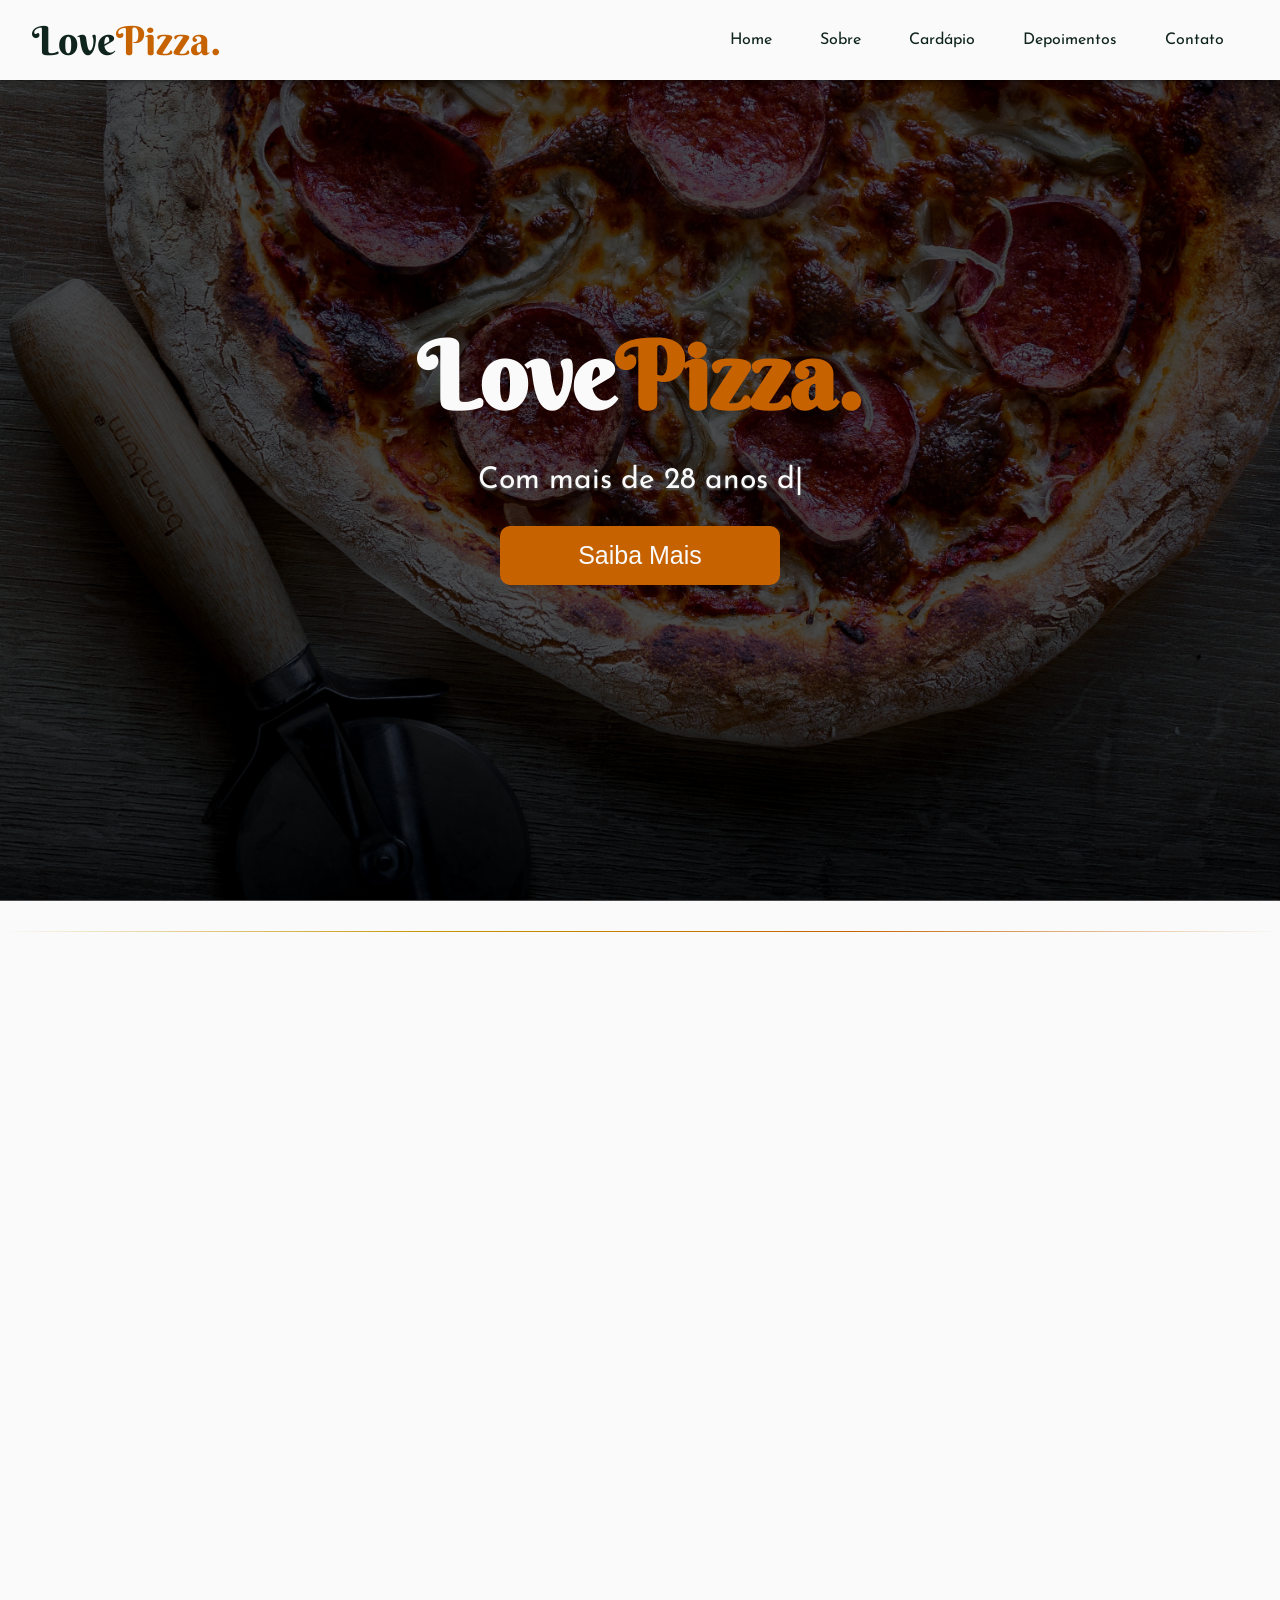
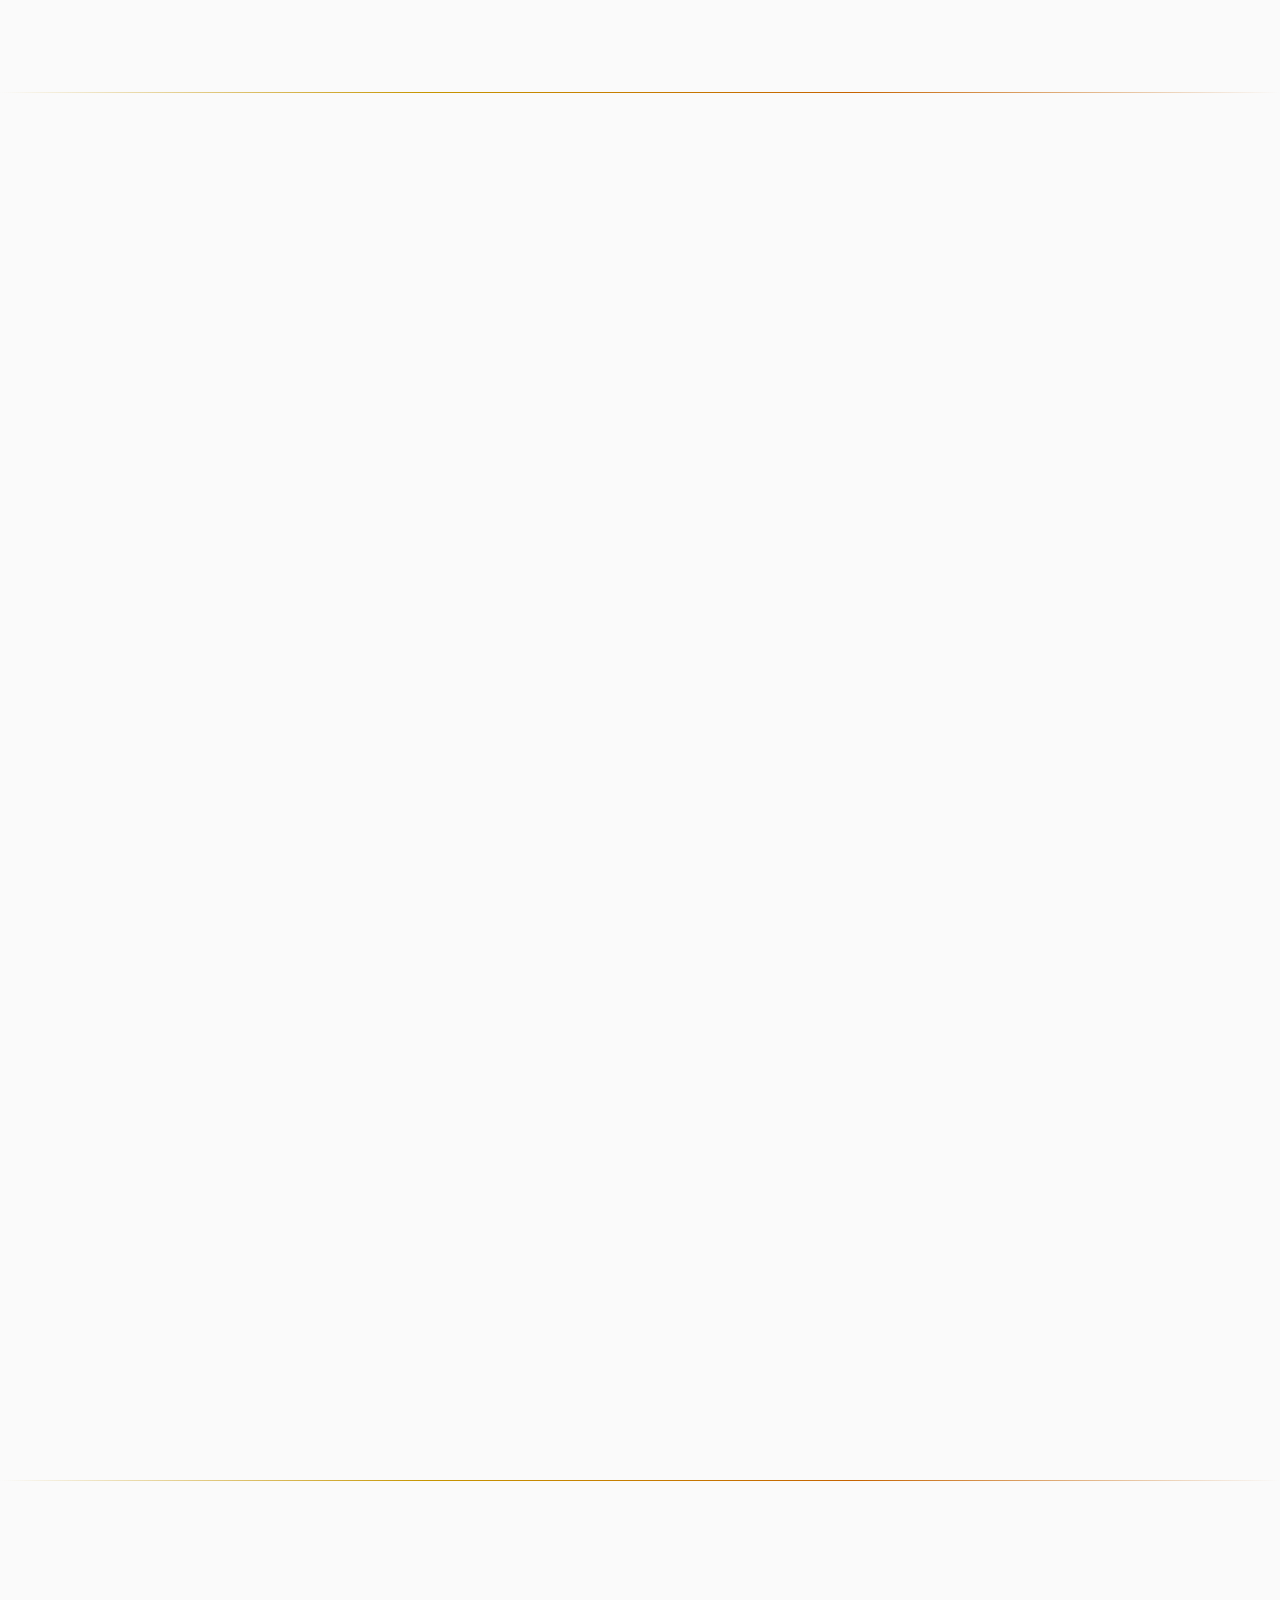
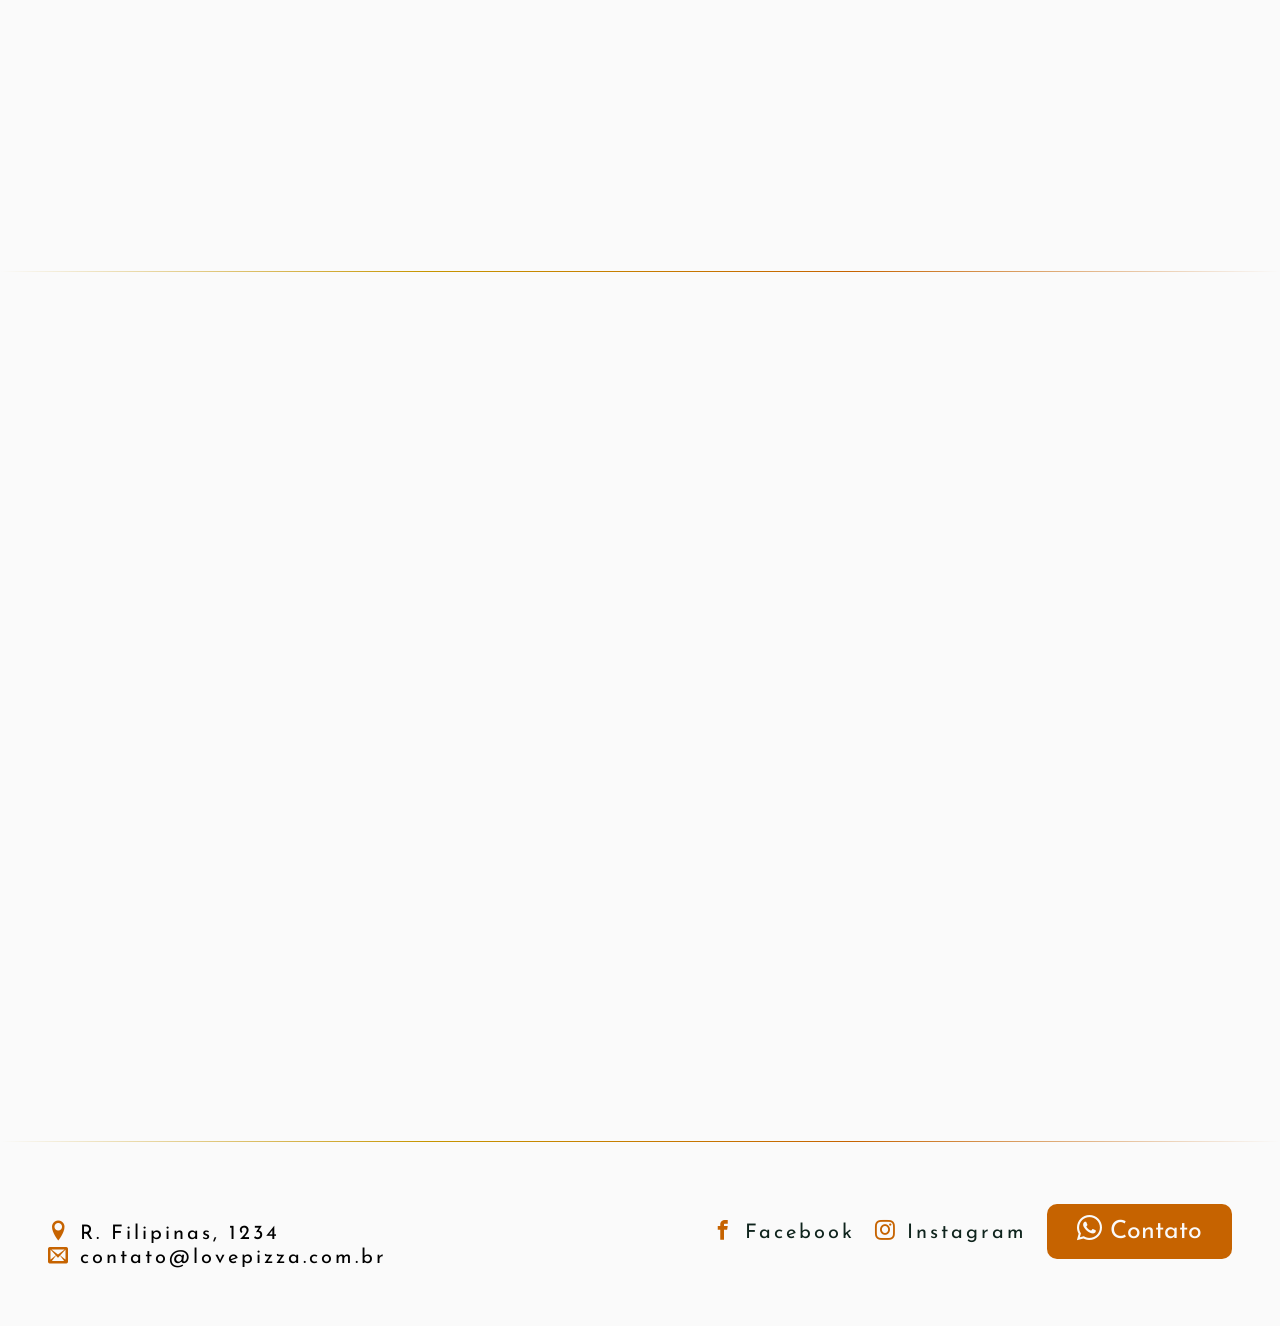
==== index.html @ 299f6b5e "Meu primeiro commit" ====
<!DOCTYPE html>
<html lang="en">
  <head>
    <meta charset="UTF-8" />
    <meta http-equiv="X-UA-Compatible" content="IE=edge" />
    <meta name="viewport" content="width=device-width, initial-scale=1" />
    <link
      href="https://fonts.googleapis.com/css2?family=Berkshire+Swash&family=Josefin+Sans:wght@100;200;300;400;500;700&family=Manrope:wght@400;700&display=swap"
      rel="stylesheet"
    />
    <link rel="stylesheet" href="assets/fonts/style.css" />
    <link rel="stylesheet" href="assets/css/style.css" />
    <title>Document</title>
  </head>
  <body>
    <header class="header" id="header">
      <div class="container navegation">
        <a href="#header" class="logo">Love<span>Pizza.</span></a>

        <nav class="menu" id="menu">
          <button id="menu-mobile">
            <span id="hamburguer"></span>
          </button>
          <ul class="menu-lista">
            <li class="menu-item"><a class="menu-link" href="#home">Home</a></li>
            <li class="menu-item">
              <a class="menu-link" href="#sobre">Sobre</a>
            </li>
            <li class="menu-item">
              <a class="menu-link" href="#cardapio">Cardápio</a>
            </li>
            <li class="menu-item"><a class="menu-link" href="#depoimentos">Depoimentos</a></li>
          
            <li class="menu-item"><a class="menu-link" href="#contato">Contato</a></li>
          </ul>          
        </nav>
      </div>
    </header>
    
    <div class="divider-1"></div>

    <main>
      <section class="banner" id="home">
        <div class="banner-image">
          <h1 class="banner-titulo">Love<span>Pizza.</span></h1>
          <p class="banner-texto">
            Com mais de 28 anos de tradição, pizzaria LovePizza tem como objetivo
            levar aos clientes um pedacinho da Itália com um tempero
            brasileiro.
          </p>
          <button class="banner-button">Saiba Mais</button>
        </div>
      </section>

      <div class="divider-1"></div>

      <section class="sobre container-left" id="sobre" data-animacao="left">
        <div class="sobre-titulo">
          <h2 class="sobre-titulo--principal">Bem-Vindo</h2>
          <h3 class="sobre-titulo--reconhecimento">
            Reconhecido pela boa Pizza Italiana e bebiba desde 1992.
          </h3>
          <p class="sobre-descricao">
            Premiada pela Institulo La boa pizza pela qualidade nas pizzas e
            oferecendo os melhores serviços.
          </p>
          <div class="sobre-button">
            <button class="sobre-button-reserva">Faça uma Reserva</button>
          </div>
        </div>
        <div class="sobre-imagem-pizza">
          <img src="assets/img/piazza.jpg" alt="Sovando a massa de pizza" />
        </div>
      </section>

      <div class="divider-1"></div>

      <section class="cardapio" id="cardapio" data-animacao="down">
        <div class="container">
        <h2 class="cardapio-titulo--principal">Nosso Cardápio</h2>
        <div class="divider-2"></div>

        <div class="cardapio-container">
          <div class="cardapio-widget">
            <div class="cardapio-image">
              <img
                class="cardapio-image--pizza"
                src="assets/img/calabresa.jpg"
                alt="Pizza Calabresa"
              />
            </div>
            <div class="cardapio-coluna">
              <h2 class="cardapio-titulo">Pizza Calabresa</h2>
              <p class="cardapio-descricao">
                Massa, Molho, Mussarela, calabresa.
              </p>
              <p class="cardapio-preco">R$45</p>
            </div>
          </div>

          <div class="cardapio-widget">
            <div class="cardapio-image">
              <img
                class="cardapio-image--pizza"
                src="assets/img/quatro-queijos.jpg"
                alt="Pizza Calabresa"
              />
            </div>
            <div class="cardapio-coluna">
              <h2 class="cardapio-titulo">Pizza Quatro Queijos</h2>
              <p class="cardapio-descricao">
                Massa, Molho, Mussarela, Catupiry, Cheddar, Gorgonzola.
              </p>
              <p class="cardapio-preco">R$55</p>
            </div>
          </div>

          <div class="cardapio-widget">
            <div class="cardapio-image">
              <img
                class="cardapio-image--pizza"
                src="assets/img/cinco-queijos.jpg"
                alt="Pizza Calabresa"
              />
            </div>
            <div class="cardapio-coluna">
              <h2 class="cardapio-titulo">Pizza Cinco Queijos</h2>
              <p class="cardapio-descricao">
                Massa, Molho, Mussarela, Catupiry, Cheddar, Gorgonzola,
                Parmesão.
              </p>
              <p class="cardapio-preco">R$75</p>
            </div>
          </div>

          <div class="cardapio-widget">
            <div class="cardapio-image">
              <img
                class="cardapio-image--pizza"
                src="assets/img/tomate.jpg"
                alt="Pizza Calabresa"
              />
            </div>
            <div class="cardapio-coluna">
              <h2 class="cardapio-titulo">Pizza Tomate</h2>
              <p class="cardapio-descricao">Massa, Molho, Mussarela, Tomate.</p>
              <p class="cardapio-preco">R$35</p>
            </div>
          </div>

          <div class="cardapio-widget">
            <div class="cardapio-image">
              <img
                class="cardapio-image--pizza"
                src="assets/img/calabresa.jpg"
                alt="Pizza Calabresa"
              />
            </div>
            <div class="cardapio-coluna">
              <h2 class="cardapio-titulo">Pizza Calabresa</h2>
              <p class="cardapio-descricao">
                Massa, Molho, Mussarela, calabresa.
              </p>
              <p class="cardapio-preco">R$45</p>
            </div>
          </div>

          <div class="cardapio-widget">
            <div class="cardapio-image">
              <img
                class="cardapio-image--pizza"
                src="assets/img/quatro-queijos.jpg"
                alt="Pizza Calabresa"
              />
            </div>
            <div class="cardapio-coluna">
              <h2 class="cardapio-titulo">Pizza Quatro Queijos</h2>
              <p class="cardapio-descricao">
                Massa, Molho, Mussarela, Catupiry, Cheddar, Gorgonzola.
              </p>
              <p class="cardapio-preco">R$55</p>
            </div>
          </div>

          <div class="cardapio-widget">
            <div class="cardapio-image">
              <img
                class="cardapio-image--pizza"
                src="assets/img/cinco-queijos.jpg"
                alt="Pizza Calabresa"
              />
            </div>
            <div class="cardapio-coluna">
              <h2 class="cardapio-titulo">Pizza Cinco Queijos</h2>
              <p class="cardapio-descricao">
                Massa, Molho, Mussarela, Catupiry, Cheddar, Gorgonzola,
                Parmesão.
              </p>
              <p class="cardapio-preco">R$75</p>
            </div>
          </div>

          <div class="cardapio-widget">
            <div class="cardapio-image">
              <img
                class="cardapio-image--pizza"
                src="assets/img/tomate.jpg"
                alt="Pizza Calabresa"
              />
            </div>
            <div class="cardapio-coluna">
              <h2 class="cardapio-titulo">Pizza Tomate</h2>
              <p class="cardapio-descricao">Massa, Molho, Mussarela, Tomate.</p>
              <p class="cardapio-preco">R$35</p>
            </div>
          </div>

          <div class="cardapio-widget">
            <div class="cardapio-image">
              <img
                class="cardapio-image--pizza"
                src="assets/img/tomate.jpg"
                alt="Pizza Calabresa"
              />
            </div>
            <div class="cardapio-coluna">
              <h2 class="cardapio-titulo">Pizza Tomate</h2>
              <p class="cardapio-descricao">Massa, Molho, Mussarela, Tomate.</p>
              <p class="cardapio-preco">R$35</p>
            </div>
          </div>
        </div>
      </div>
      </section>

      <div class="divider-1"></div>

      <section class="depoimentos container" id="depoimentos" data-animacao="left">
        <h2 class="depoimentos-titulo">Depoimentos</h2>

        <div class="depoimentos-principal" data-slide="slide">
          <div class="depoimentos-contain">
            <blockquote class="depoimentos-blockquote">
              <p class="depoimentos-descricao">
                <span>&ldquo;</span> As pizzas são muito boas e saborosas, vale
                cada centavo.
              </p>
              <cite class="depoimentos-cite">
                <img src="assets/img/marcos-jose.jpg" alt="marcos josé" />
                Marcos José
              </cite>
            </blockquote>
          </div>

          <div class="depoimentos-contain">
            <blockquote class="depoimentos-blockquote">
              <p class="depoimentos-descricao">
                <span>&ldquo;</span> Cada explosão de sabores, vou sempre
                voltar.
              </p>
              <cite class="depoimentos-cite">
                <img
                  src="assets/img/elisabete-souza.jpg"
                  alt="elisabete souza"
                />
                Elisabete Souza
              </cite>
            </blockquote>
          </div>

          <div class="depoimentos-contain">
            <blockquote class="depoimentos-blockquote">
              <p class="depoimentos-descricao">
                <span>&ldquo;</span> Parabéns! Simplesmente a mais deliciosa.
                Macia, na medida certa e o recheio de qualidade.
              </p>
              <cite class="depoimentos-cite">
                <img src="assets/img/vanessa-iberte.jpg" alt="vanessa iberte" />
                Vanessa Iberte
              </cite>
            </blockquote>
          </div>
          <div class="depoimentos-slider">
          <div class="depoimentos-esquerda"><a></a></div>
          <div class="depoimentos-direita"><a></a></div>
          
        </div>
        </div>
      </section>

      <div class="divider-1"></div>

      <section class="contato container" id="contato" data-animacao="top">
        <div class="contato-titulo">
          <h2 class="contato-titulo-principal">Entre em contato</h2>
          <p class="contato-descricao">
            Envia sua mensagem, preenchendo o formulário abaixo.
          </p>
        </div>
        <form action="" class="contato-form">
          <input type="text" placeholder="Seu nome..." />
          <input type="email" placeholder="Seu E-mail..." />
          <input type="phone" placeholder="(41) 99999-9999" />
          <textarea
            name=""
            placeholder="Preencha sua Reclamação, Sugestão, Elogio ou Informações... "
            id=""
            cols="30"
            rows="10"
          ></textarea>
          <input type="submit" value="Enviar Mensagem" />
        </form>
      </section>
    </main>

    <div class="divider-1"></div>

    <footer>
      <div class="footer-links">
        <ul class="footer-grid">
          <li class="footer-icon">
            <i class="icon-location"></i> R. Filipinas, 1234
          </li>
          <li class="footer-icon">
            <i class="icon-envelop"></i> contato@lovepizza.com.br
          </li>
        </ul>
      </div>
      <div class="footer-icons">
        <a class="footer-icon--second" href="#"
          ><i class="icon-facebook"></i> Facebook</a
        >
        <a class="footer-icon--second" href="#"
          ><i class="icon-instagram"></i> Instagram</a
        >
        <a
          class="footer-button"
          href="https://api.whatsapp.com/send?phone=5541998911450&text=Obrigado por entrar em contato"
          ><i class="icon-whatsapp"></i> Contato</a
        >
      </div>
    </footer>
    <script src="assets/js/script.js"></script>
  </body>
</html>
---- assets/fonts/style.css ----
@font-face {
  font-family: 'icomoon';
  src:  url('fonts/icomoon.eot?4ljpg7');
  src:  url('fonts/icomoon.eot?4ljpg7#iefix') format('embedded-opentype'),
    url('fonts/icomoon.ttf?4ljpg7') format('truetype'),
    url('fonts/icomoon.woff?4ljpg7') format('woff'),
    url('fonts/icomoon.svg?4ljpg7#icomoon') format('svg');
  font-weight: normal;
  font-style: normal;
  font-display: block;
}

[class^="icon-"], [class*=" icon-"] {
  /* use !important to prevent issues with browser extensions that change fonts */
  font-family: 'icomoon' !important;
  speak-as: never;
  font-style: normal;
  font-weight: normal;
  font-variant: normal;
  text-transform: none;
  line-height: 1;

  /* Better Font Rendering =========== */
  -webkit-font-smoothing: antialiased;
  -moz-osx-font-smoothing: grayscale;
}

.icon-play:before {
  content: "\e912";
}
.icon-envelop:before {
  content: "\e945";
}
.icon-location:before {
  content: "\e947";
}
.icon-menu:before {
  content: "\e9bd";
}
.icon-cross:before {
  content: "\ea0f";
}
.icon-facebook:before {
  content: "\ea90";
}
.icon-instagram:before {
  content: "\ea92";
}
.icon-whatsapp:before {
  content: "\ea93";
}
---- assets/css/style.css ----
* {
  margin: 0;
  padding: 0;
  box-sizing: border-box;
}

:root {
  --title-color: #0F241D;  
  --text-color-light: #FAFAFA;
  --body-color: #FAFAFA; 
  --gradient-color: linear-gradient(
    270deg, #FAFAFA, #c66300, #c69500, #FAFAFA
  );
  --gradient-color--second: linear-gradient(
    270deg, #c66300, #c69500, #FAFAFA
  ); 
  --base-color: #c66300;
  --font-Berkshire: "Berkshire Swash", cursive;
}

html{
  scroll-behavior:smooth;  
}


body {
  background: var(--body-color);
  font-family: "Josefin Sans", sans-serif;
}

.header {  
  width: 100%;
  background: var(--body-color);  
  position: fixed;
  top: 0;
  z-index: 100; 
  box-shadow: 0 2px 4px rgba(0, 0, 0, 0.4);

}

.container {
  margin-left: 2rem;
  margin-right: 2rem;
}

.container-left {
  margin-left: 2rem;
}

.navegation {
  display: flex;
  justify-content: space-between;
  align-items: center;
  height: 5rem;
}

.logo {
  font-family: var(--font-Berkshire);
  font-size: 2.5rem;
  text-decoration: none;
  color: var(--title-color);  
}

.logo span {
  color: var(--base-color);
}

.menu-lista {
  display: flex;  
}

.menu-item {
  list-style: none;
  padding: 1.5rem; 
   
}

.menu-link {
  text-decoration: none;
  color: var(--title-color);
  transition: color 0.2s;
  position: relative;
  
}

.menu-link:hover {
  color: var(--gradient-color--second);
}

.menu-link::after {
  content: "";
  width: 0%;
  height: 2px;
  background: var(--gradient-color--second);
  position: absolute;
  left: 0;
  bottom: -1rem;
  transition: width 0.2s;
}

.menu-link:hover::after {
  width: 100%;
}

#menu-mobile{
  display: none;
}

@media (max-width: 850px){
  #menu-mobile{
    display: block;
  }

  .menu-lista{
    display: none;
  }

  .header{
    background-color: var(--base-color);
  }

  .logo span {
    color: var(--text-color-light);
  }

  .menu-lista{
    display: block;
    position: absolute;
    width: 100%;
    top: 70px;
    right: 0px;
    background: var(--base-color);    
    z-index: 1000;
    height: 0;
    transition: 0.7s;
    visibility: hidden;
    overflow-y: hidden;
  }

  .menu.active .menu-lista{
    height: calc(100vh - 70px);
    visibility: visible;
    overflow-y: auto;
  }

  .menu-link{
    margin: 0 1rem;
    font-size: 1.5rem;
    color: var(--text-color-light);    
  }

  #menu-mobile{
    display: flex;
    padding: 0.5rem 1rem;
    font-size: 1rem;
    border: none;
    background: none;
    cursor: pointer;
    gap: 0.5rem;
  }

  #hamburguer{
    border-top: 2px solid;
    width: 20px;
    color: var(--text-color-light);
  }

  #hamburguer::after, #hamburguer::before{
    content: '';
    display: block;
    width: 20px;
    height: 2px;
    background: currentColor;
    margin-top: 5px;
    transition: 0.4s;
    position: relative;
  }

  .menu.active #hamburguer{
    border-top-color: transparent ;
  }

  .menu.active #hamburguer::before{
    transform: rotate(135deg);
  }

  .menu.active #hamburguer::after{
    transform: rotate(-135deg);
    top: -7px;
  }



  
}

.divider-1 {
  height: 1px;
  background: var(--gradient-color);
}

.banner {
  display: flex;
  justify-content: center;
  flex-direction: column;
  background-image: url("/assets/img/banner.jpg");
  background-size: cover;
  background-repeat: no-repeat;
  background-attachment: fixed;
  height: 900px;
  margin-bottom: 30px;
}

.banner-image {
  flex: 1;
  display: flex;
  flex-direction: column;
  align-items: center;
  justify-content: center;
  height: 100px;
  background-color: rgba(0, 0, 0, 0.7);
}

.banner-titulo {
  font-family: var(--font-Berkshire);
  font-size: 5.875rem;
  color: var(--text-color-light);
}

.banner-titulo span {
  color: var(--base-color);
}

.banner-texto {
  font-size: 1.875rem;
  color: var(--text-color-light);
  max-width: 750px;
  margin-top: 30px;
  text-shadow: 0px 2px 2px #555555;
}

.banner-texto::after{
  content: "|";
  opacity: 1;
  animation: barra 0.7s infinite;
}

@keyframes barra{
  0%, 100%{
    opacity: 1;
  }
  50%{
    opacity: 0;
  }
}

.banner-button,
.sobre-button-reserva,
.contato-form input[type="submit"],
.footer-button {
  background-color: var(--base-color);
  border: none;
  color: var(--text-color-light);
  padding: 15px 30px;
  text-align: center;
  text-decoration: none;
  font-size: 25px;
  border-radius: 10px;
  cursor: pointer;
  margin-top: 30px;
  width: 17.5rem;
}

.banner-button:hover,
.sobre-button-reserva:hover,
.contato-form input[type="submit"]:hover,
.footer-button:hover {
  background-color: #c69500;
  transition: 0.8s;
}

.cardapio {
  margin-top: 30px;
  margin-bottom: 30px;  
}

.cardapio-titulo--principal {
  color: var(--base-color);
  font-family: var(--font-Berkshire);
  font-size: 70px;
  text-align: center;
  margin-bottom: 30px;
}

.cardapio-container {
  display: flex;
  flex-wrap: wrap;
  gap: 4rem;
  justify-content: space-between;
  margin-top: 60px;
}

.cardapio-widget {
  display: flex;
  margin-top: 30px;
  margin: auto 0;
}

.cardapio-image--pizza {
  width: 200px;
  height: 200px;
  max-width: 200px;
  border-radius: 5px;
}

.cardapio-coluna {
  display: flex;
  flex-direction: column;
  margin-left: 1rem;
}

.cardapio-titulo {
  font-size: 1.4rem;
  font-family: var(--font-Berkshire);
}

.cardapio-descricao {
  font-style: italic;
  margin-top: 1rem;
  max-width: 200px;
}

.cardapio-preco {
  font-size: 2rem;
  color: var(--base-color);
  margin-top: 2rem;
}

.sobre {
  display: flex;
  margin-top: 30px;
  margin-bottom: 30px;
}

.sobre-titulo {
  display: flex;
  flex-direction: column;
}

.sobre-titulo--principal {
  font-size: 80px;
  color: var(--base-color);
  font-family: var(--font-Berkshire);
  margin-bottom: 60px;
}

.sobre-titulo--reconhecimento {
  font-size: 40px;
  margin-bottom: 30px;
  max-width: 700px;
  letter-spacing: 4px;
}

.sobre-descricao {
  font-size: 1.5rem;
  max-width: 700px;
  letter-spacing: 4px;
  margin-bottom: 40px;
}

.sobre-imagem-pizza {
  display: flex;
  justify-content: flex-end;
  flex: 1;
}

.sobre-imagem-pizza img {
  display: flex;
  max-width: 90%;
  height: 700px;
}

.depoimentos {
  margin-top: 30px;
}

.depoimentos-principal{
  display: flex;
  align-items: center;
  flex-direction: column;
}

.depoimentos-contain{
  position: relative;
}

.depoimentos-contain > *{
  position: absolute;
  opacity: 0;
  pointer-events: none;
}

.depoimentos-contain > .active{
  position: relative;
  opacity: 1;
  pointer-events: initial;
}

.depoimentos-titulo {
  font-size: 4.3125rem;
  text-align: center;
  color: var(--base-color);
  font-family: var(--font-Berkshire);
  margin-bottom: 60px;
}

.depoimentos-blockquote {
  padding: 2rem;
  border-radius: 0.25rem;
  box-shadow: 0px 0px 12px rgba(0, 0, 0, 0.07);
}

.depoimentos-descricao {
  position: relative;
  text-indent: 1.875rem;
  margin-bottom: 1.5rem;
  color: var(--title-color);
}

.depoimentos-descricao span {
  font: 700 3rem serif;
  position: absolute;
  top: -0.8rem;
  left: -1.875rem;
  color: var(--base-color);
}

.depoimentos-cite {
  display: flex;
  align-items: center;
}

.depoimentos-cite img {
  width: 3rem;
  height: 3rem;
  object-fit: cover;
  clip-path: circle();
  margin-right: 0.5rem;
}

.depoimentos-slider{
  display: flex;
  justify-content: center;
  margin-bottom: 30px;
}

.depoimentos-esquerda a::before{
  content: '<';
  font-size: 2rem;
  padding: 20px;
  cursor: pointer;
  color: var(--base-color);
}

.depoimentos-direita a::before{
  content: '>';
  font-size: 2rem;
  padding: 20px;
  cursor: pointer;
  color: var(--base-color);
}

.contato {
  margin-top: 30px;
  margin-bottom: 30px;
}

.contato-titulo {
  text-align: center;
}

.contato-titulo-principal {
  font-size: 4.3125rem;
  text-align: center;
  color: var(--base-color);
  font-family: var(--font-Berkshire);
  margin-bottom: 30px;
}

.contato-descricao {
  font-size: 20px;
  margin-bottom: 40px;
  letter-spacing: 4px;
}

.contato-form {
  display: flex;
  flex-direction: column;
  justify-content: center;
  align-items: center;
}

.contato-form input,
.contato-form textarea {
  width: 700px;
  padding: 20px;
  border-radius: 5px;
  border: 1px solid var(--base-color);
  margin: 10px 0;
  font-size: 1.2rem;
  outline: none;
}

.contato-form textarea {
  resize: none;
}

footer {
  display: flex;
  justify-content: space-between;
  padding: 3rem;
  align-items: center;
}

.footer-grid {
  list-style: none;
  margin-top: 30px;
}

.footer-icon {
  font-size: 20px;
  letter-spacing: 3px;
}

.footer-icon i,
.icon-facebook,
.icon-instagram {
  color: var(--base-color);
}

.footer-icon--second {
  font-size: 20px;
  letter-spacing: 3px;
  text-decoration: none;
  color: var(--title-color);
  margin-right: 15px;
}

[data-animacao]{
  opacity: 0;
  transition: 0.4s;
}

[data-animacao="left"]{
  transform: translate3d(-50px, 0, 0);
}

[data-animacao="right"]{
  transform: translate3d(50px, 0, 0);
}

[data-animacao="top"]{
  transform: translate3d(0, -50px, 0);
}

[data-animacao="down"]{
  transform: translate3d(0, 50px, 0);
}

[data-animacao].anime{
  opacity: 1;
  transform: translate3d(0px, 0px, 0px);
}

@media (max-width: 785px) {
  .banner-texto {
    font-size: 1.7rem;
    margin-left: 2rem;
  }

  .contato-form input,
  .contato-form textarea {
    width: 100%;
  }

  footer {
    display: flex;
    flex-direction: column;
    justify-content: center;
    align-items: center;
  }

  .footer-icon--second {
    margin-right: 5%;
    margin-top: 5px;
  }

  .footer-icons {
    display: flex;
    flex-wrap: wrap;
    justify-content: center;
  }
}
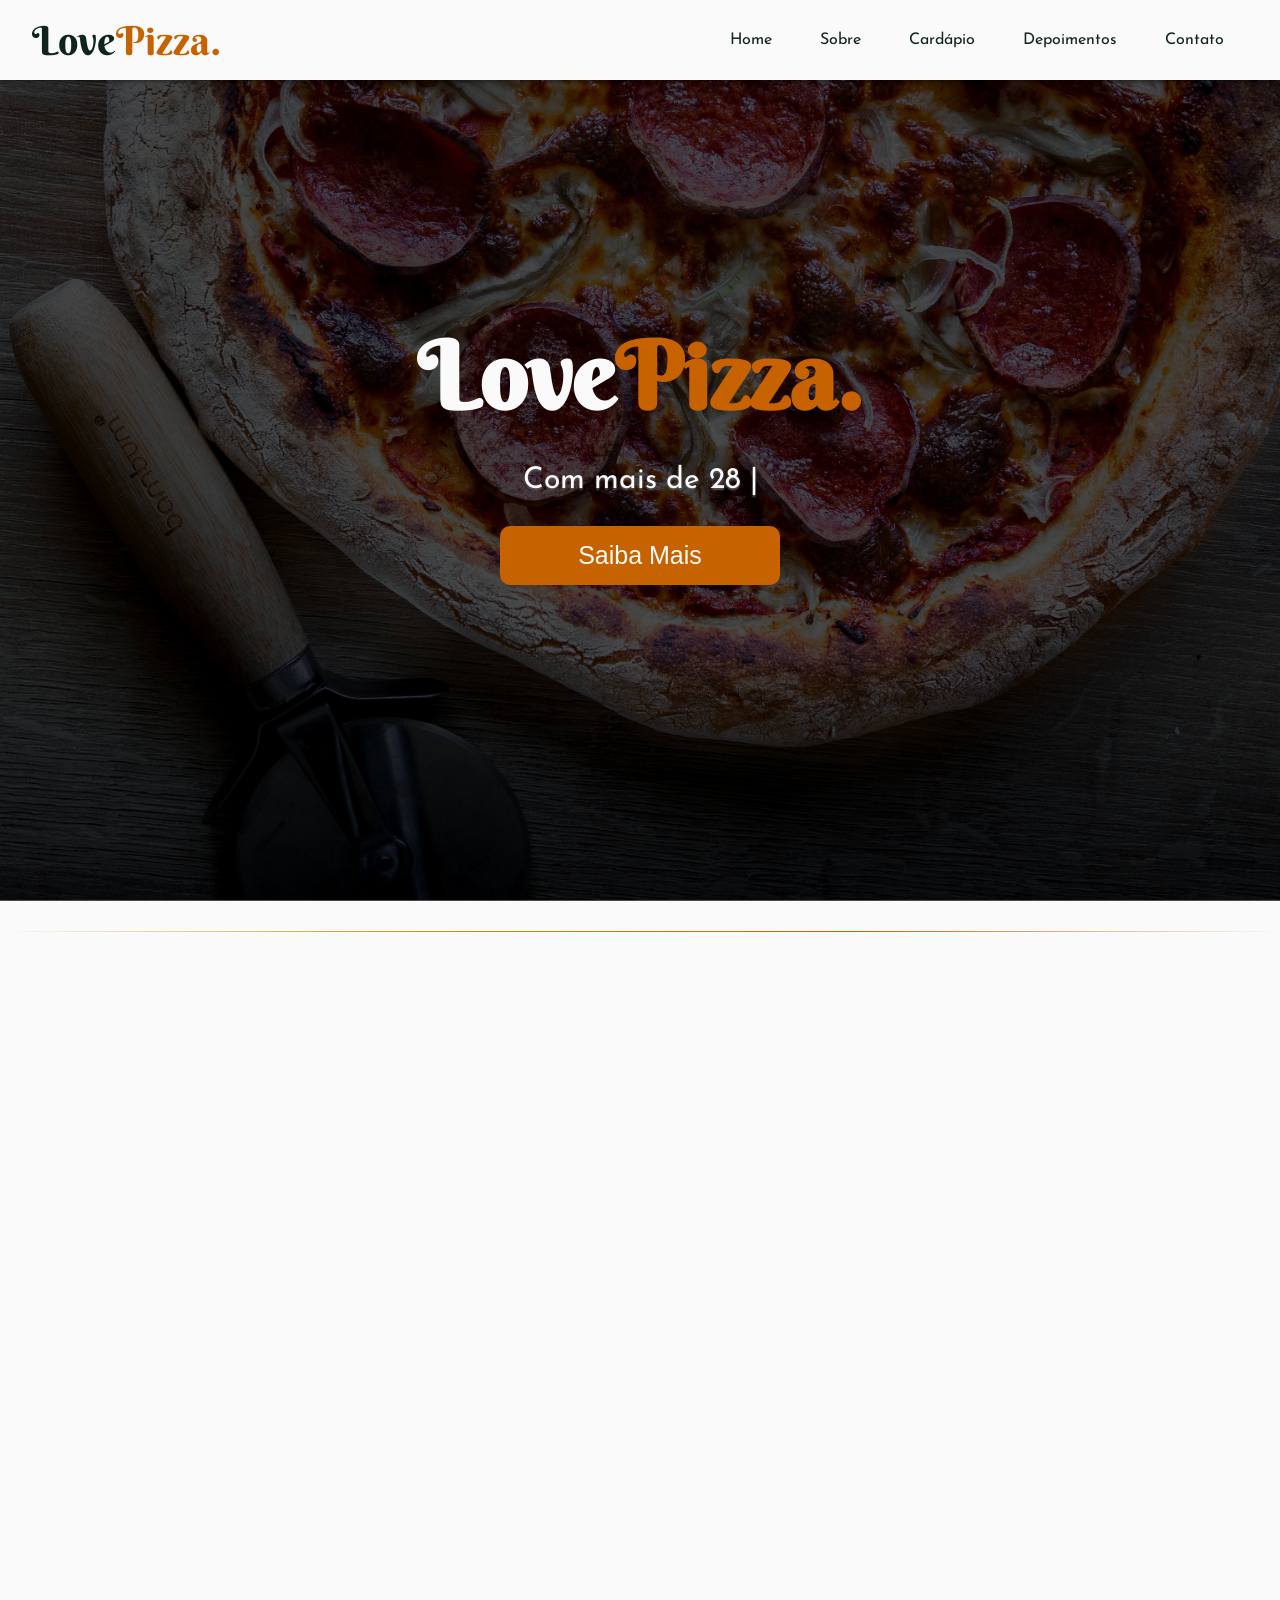
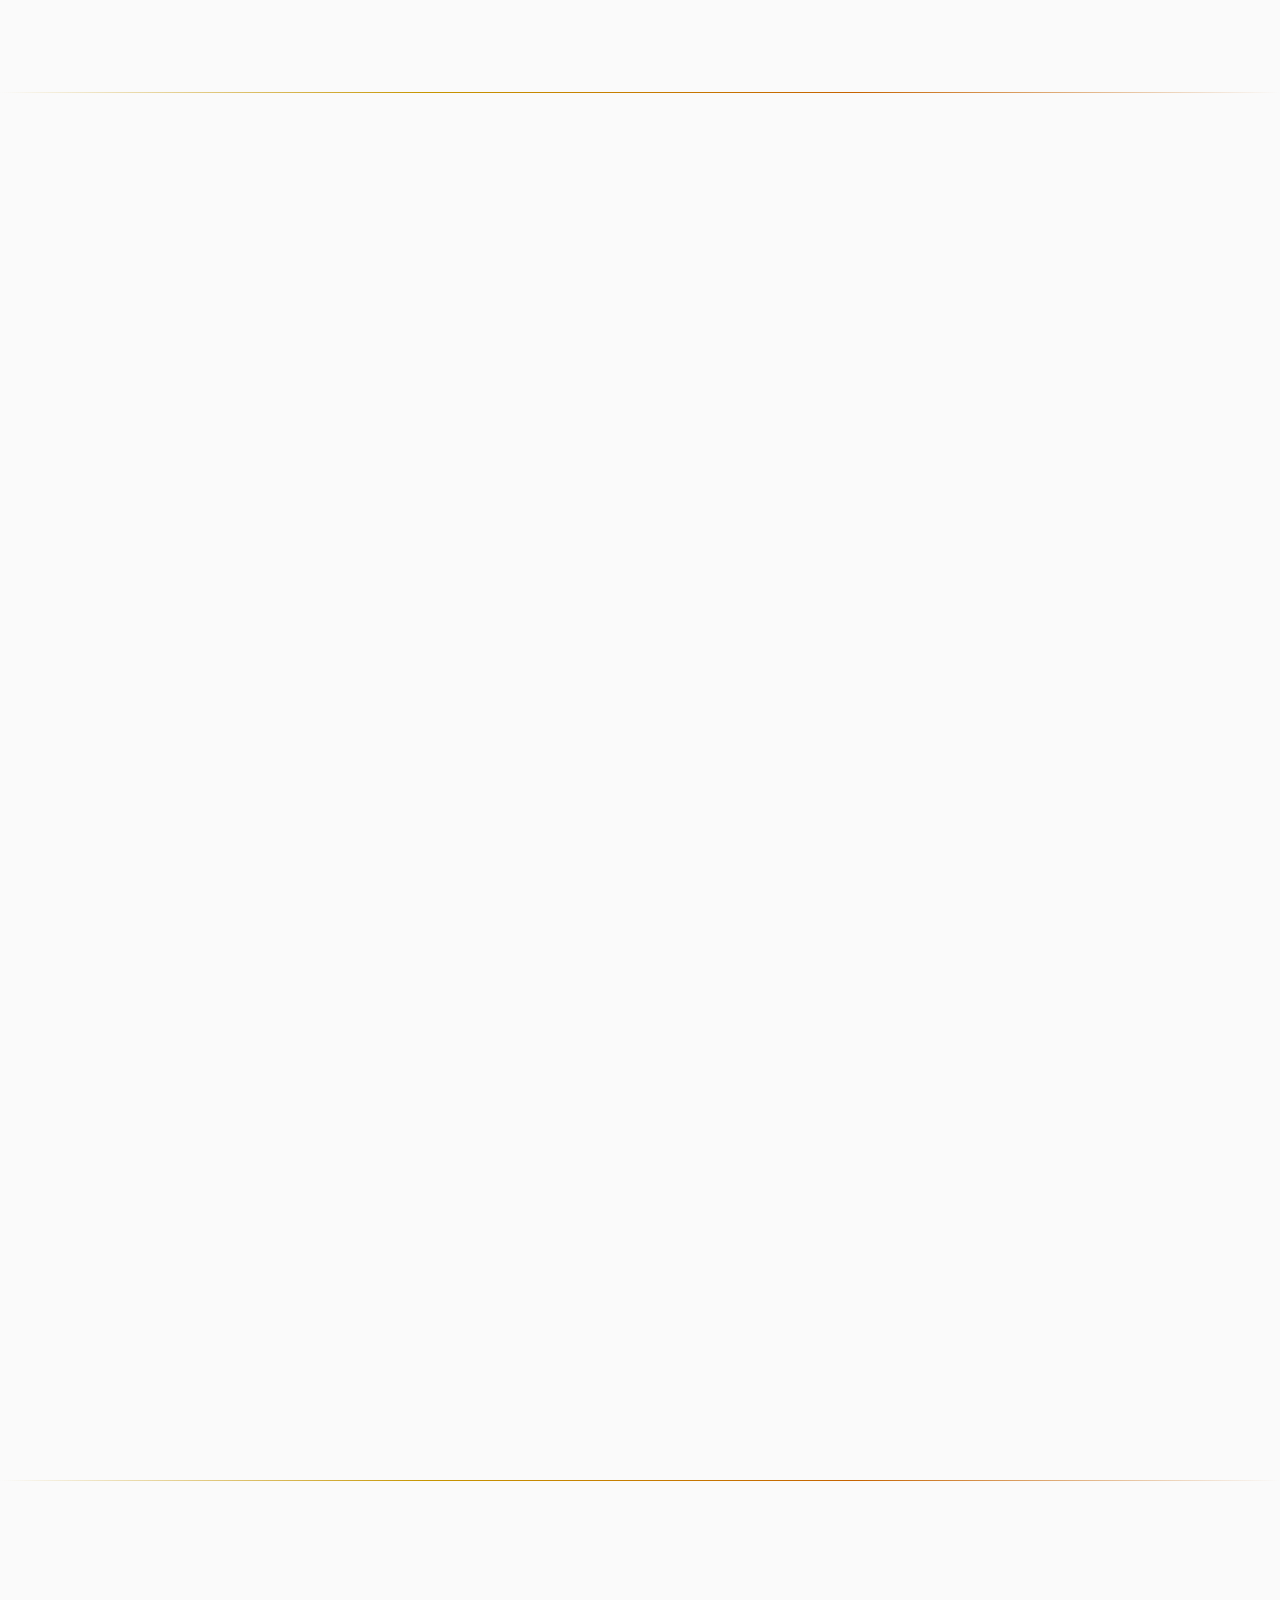
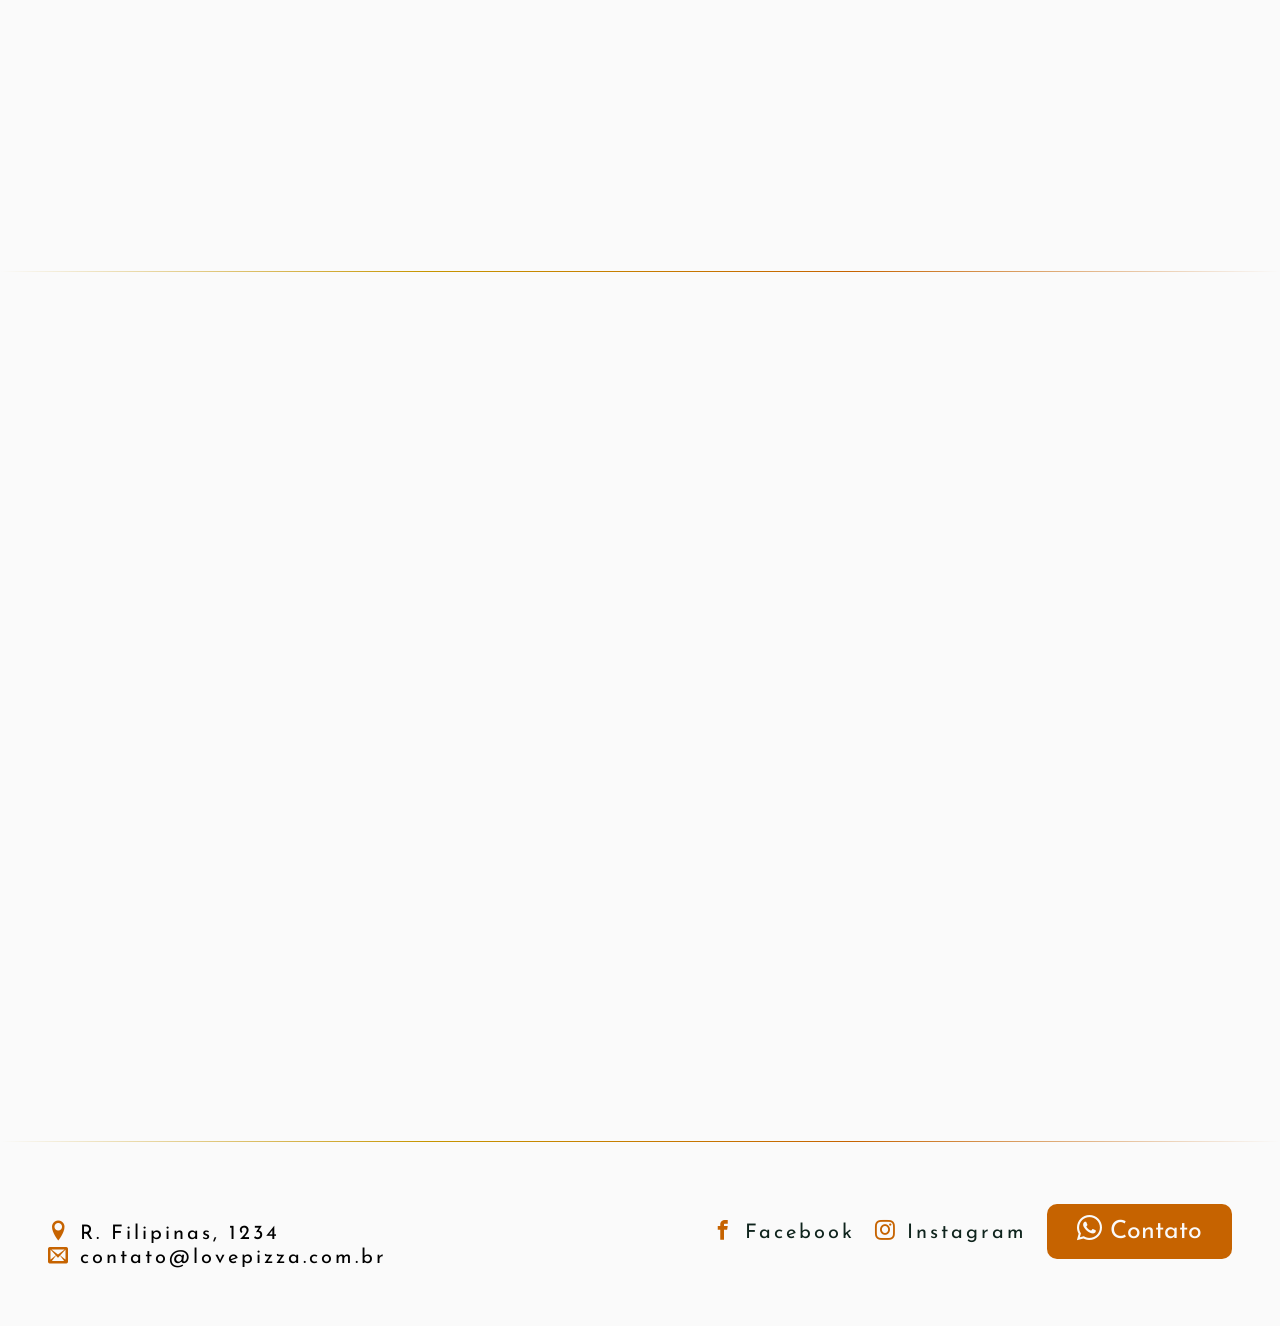
==== commit ff1d5aff: "Adicionando favicon" ====
--- a/index.html
+++ b/index.html
@@ -10,7 +10,8 @@
     />
     <link rel="stylesheet" href="assets/fonts/style.css" />
     <link rel="stylesheet" href="assets/css/style.css" />
-    <title>Document</title>
+    <link rel="shortcut icon" href="pizza.ico" type="image/x-icon" />
+    <title>LovePizza</title>
   </head>
   <body>
     <header class="header" id="header">
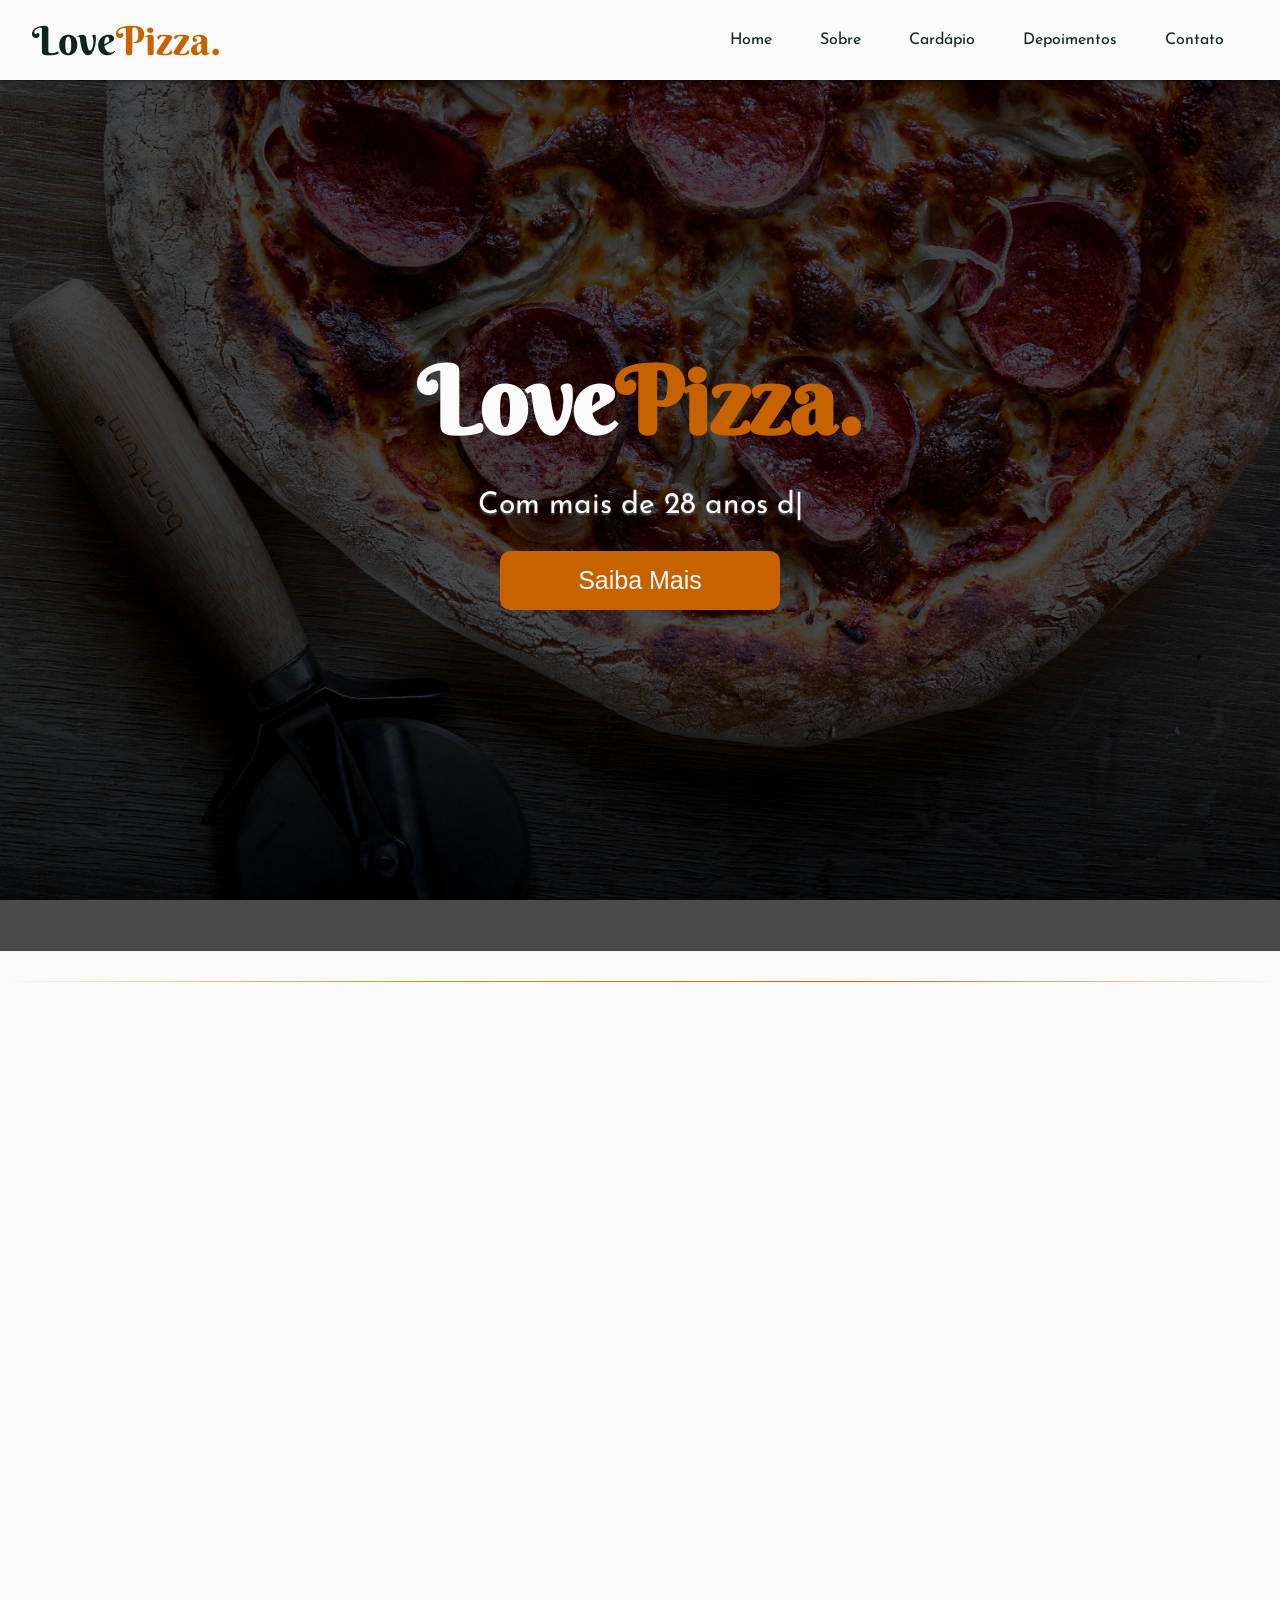
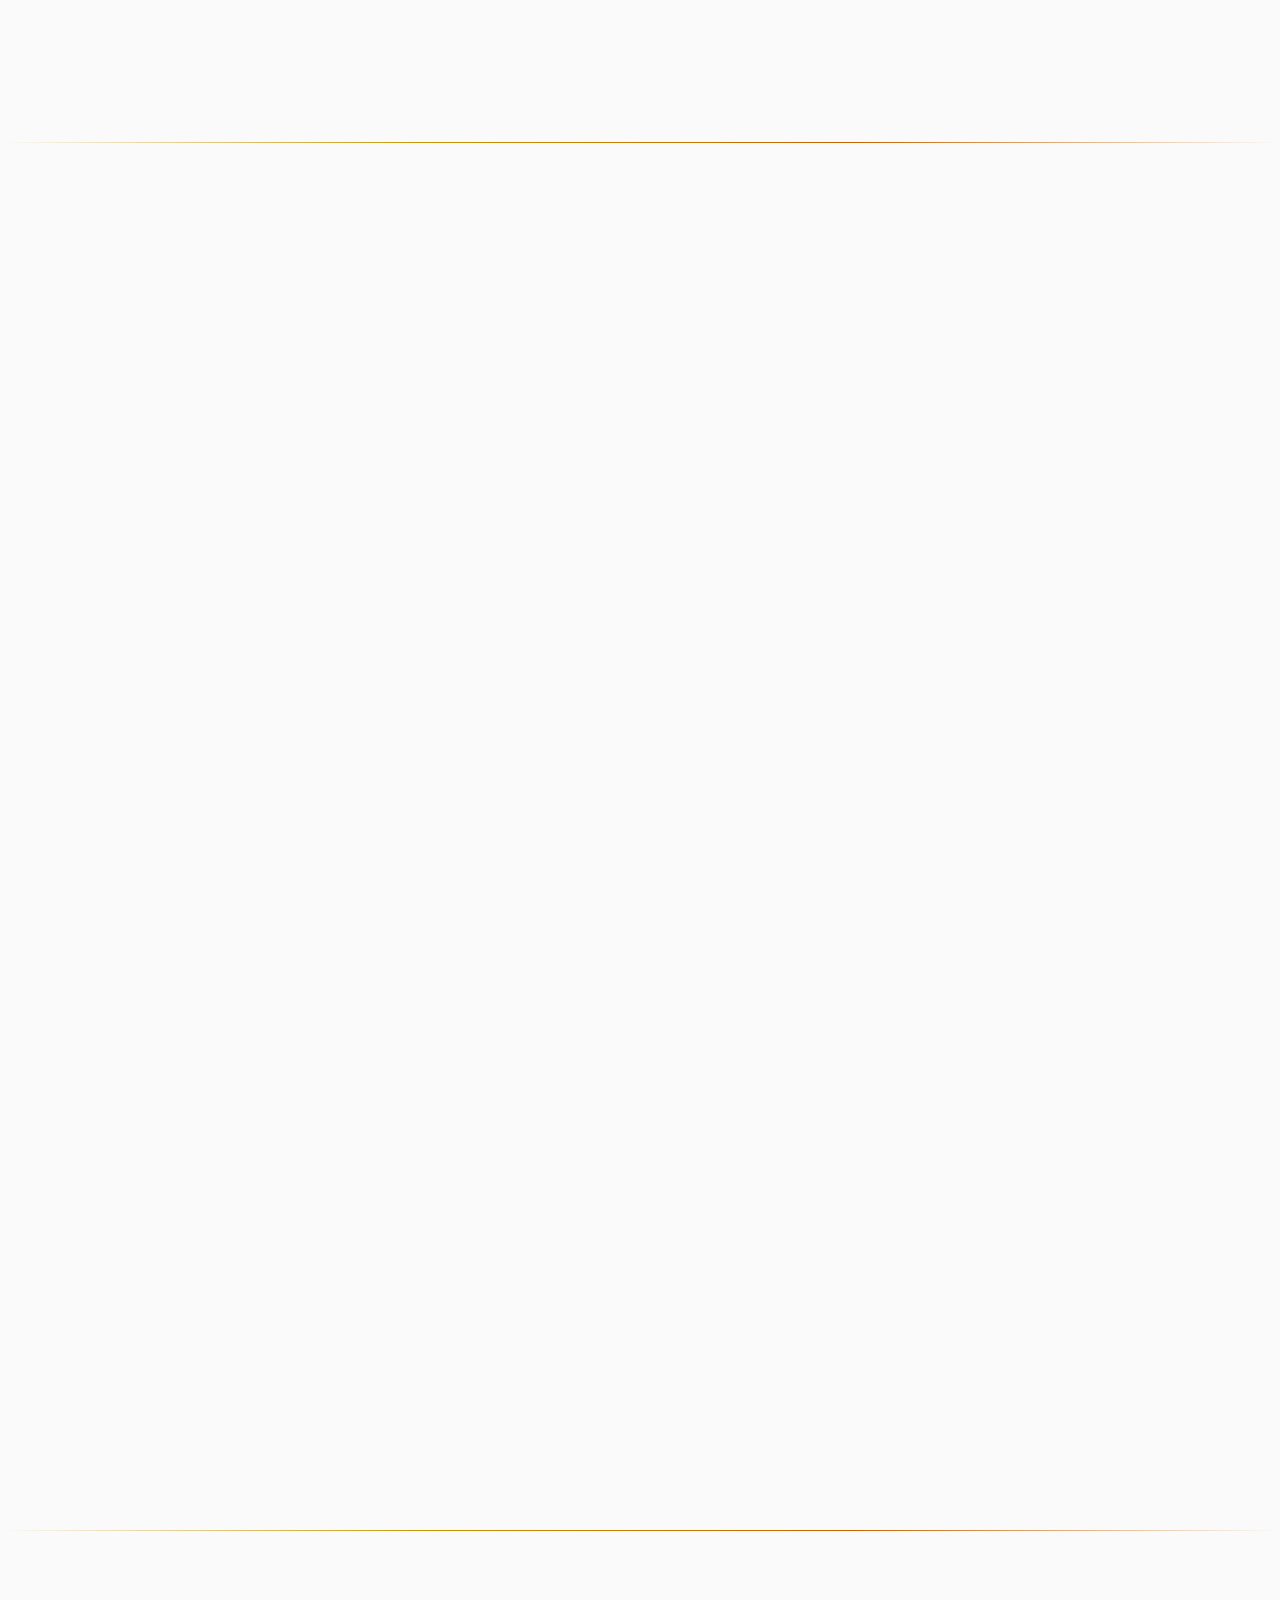
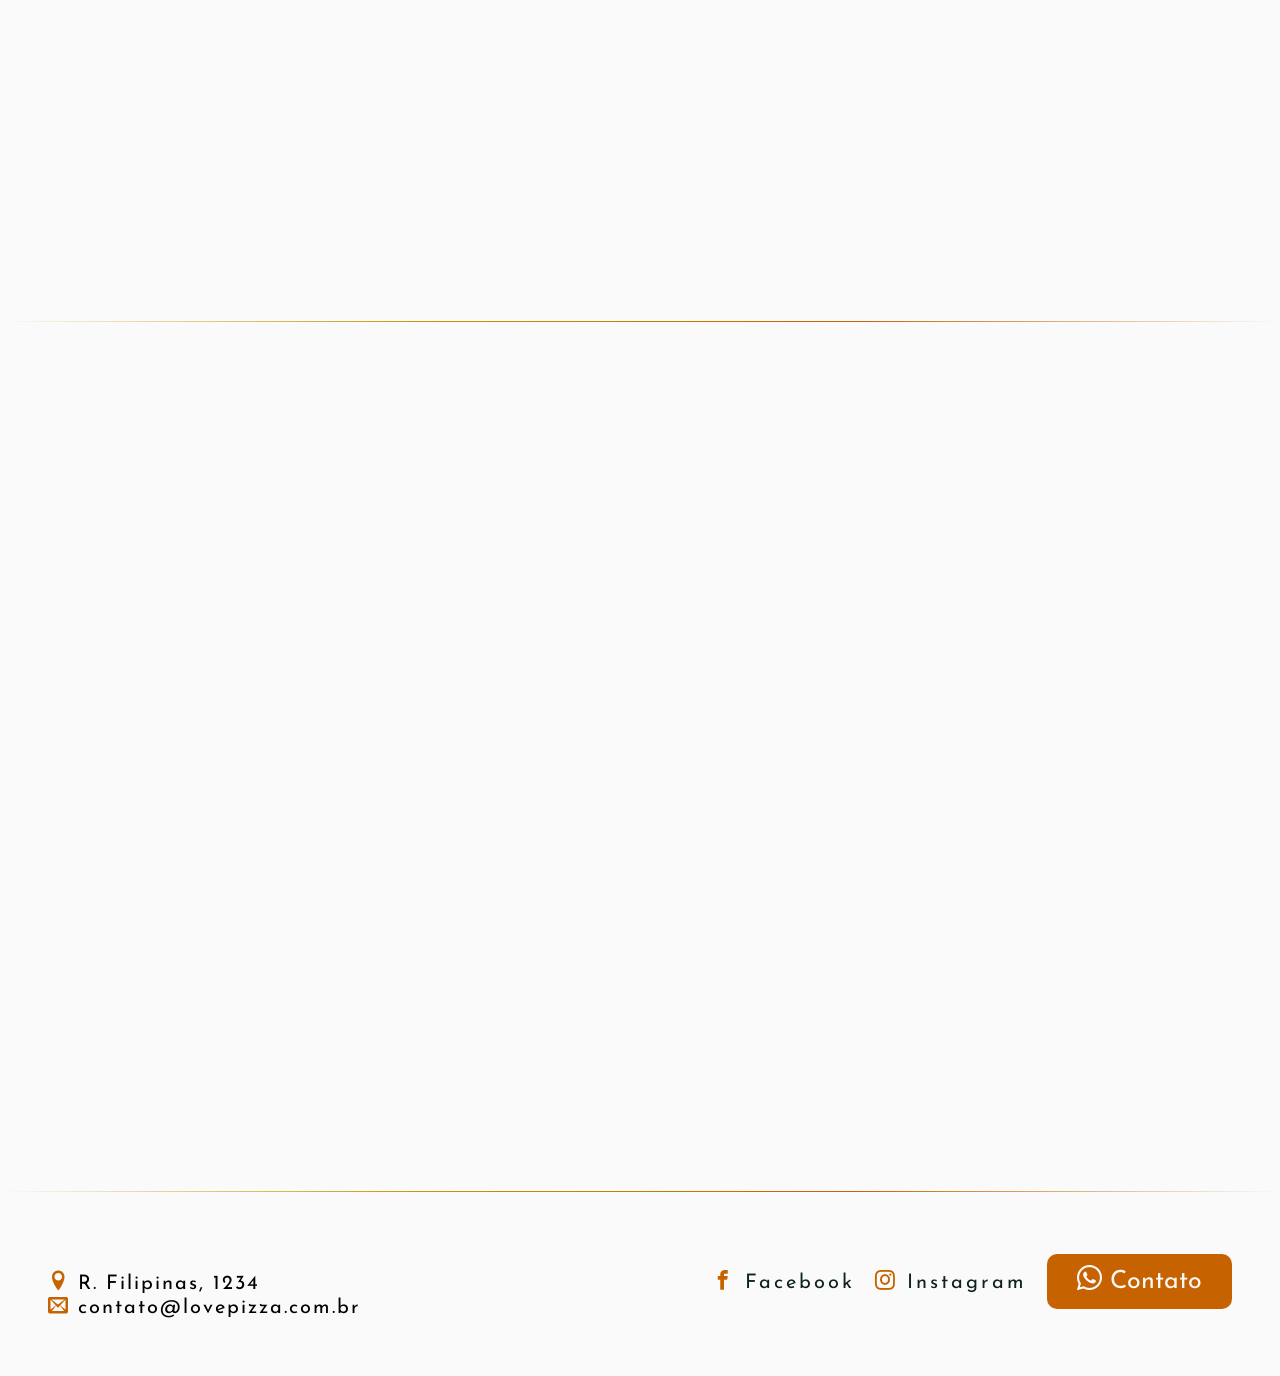
==== commit 87bb1854: "Arrumando o responsivo para smartphone" ====
--- a/index.html
+++ b/index.html
@@ -23,21 +23,27 @@
             <span id="hamburguer"></span>
           </button>
           <ul class="menu-lista">
-            <li class="menu-item"><a class="menu-link" href="#home">Home</a></li>
+            <li class="menu-item">
+              <a class="menu-link" href="#home">Home</a>
+            </li>
             <li class="menu-item">
               <a class="menu-link" href="#sobre">Sobre</a>
             </li>
             <li class="menu-item">
               <a class="menu-link" href="#cardapio">Cardápio</a>
             </li>
-            <li class="menu-item"><a class="menu-link" href="#depoimentos">Depoimentos</a></li>
-          
-            <li class="menu-item"><a class="menu-link" href="#contato">Contato</a></li>
-          </ul>          
+            <li class="menu-item">
+              <a class="menu-link" href="#depoimentos">Depoimentos</a>
+            </li>
+
+            <li class="menu-item">
+              <a class="menu-link" href="#contato">Contato</a>
+            </li>
+          </ul>
         </nav>
       </div>
     </header>
-    
+
     <div class="divider-1"></div>
 
     <main>
@@ -45,8 +51,8 @@
         <div class="banner-image">
           <h1 class="banner-titulo">Love<span>Pizza.</span></h1>
           <p class="banner-texto">
-            Com mais de 28 anos de tradição, pizzaria LovePizza tem como objetivo
-            levar aos clientes um pedacinho da Itália com um tempero
+            Com mais de 28 anos de tradição, pizzaria LovePizza tem como
+            objetivo levar aos clientes um pedacinho da Itália com um tempero
             brasileiro.
           </p>
           <button class="banner-button">Saiba Mais</button>
@@ -78,165 +84,175 @@
 
       <section class="cardapio" id="cardapio" data-animacao="down">
         <div class="container">
-        <h2 class="cardapio-titulo--principal">Nosso Cardápio</h2>
-        <div class="divider-2"></div>
-
-        <div class="cardapio-container">
-          <div class="cardapio-widget">
-            <div class="cardapio-image">
-              <img
-                class="cardapio-image--pizza"
-                src="assets/img/calabresa.jpg"
-                alt="Pizza Calabresa"
-              />
-            </div>
-            <div class="cardapio-coluna">
-              <h2 class="cardapio-titulo">Pizza Calabresa</h2>
-              <p class="cardapio-descricao">
-                Massa, Molho, Mussarela, calabresa.
-              </p>
-              <p class="cardapio-preco">R$45</p>
-            </div>
-          </div>
-
-          <div class="cardapio-widget">
-            <div class="cardapio-image">
-              <img
-                class="cardapio-image--pizza"
-                src="assets/img/quatro-queijos.jpg"
-                alt="Pizza Calabresa"
-              />
-            </div>
-            <div class="cardapio-coluna">
-              <h2 class="cardapio-titulo">Pizza Quatro Queijos</h2>
-              <p class="cardapio-descricao">
-                Massa, Molho, Mussarela, Catupiry, Cheddar, Gorgonzola.
-              </p>
-              <p class="cardapio-preco">R$55</p>
-            </div>
-          </div>
-
-          <div class="cardapio-widget">
-            <div class="cardapio-image">
-              <img
-                class="cardapio-image--pizza"
-                src="assets/img/cinco-queijos.jpg"
-                alt="Pizza Calabresa"
-              />
-            </div>
-            <div class="cardapio-coluna">
-              <h2 class="cardapio-titulo">Pizza Cinco Queijos</h2>
-              <p class="cardapio-descricao">
-                Massa, Molho, Mussarela, Catupiry, Cheddar, Gorgonzola,
-                Parmesão.
-              </p>
-              <p class="cardapio-preco">R$75</p>
-            </div>
-          </div>
-
-          <div class="cardapio-widget">
-            <div class="cardapio-image">
-              <img
-                class="cardapio-image--pizza"
-                src="assets/img/tomate.jpg"
-                alt="Pizza Calabresa"
-              />
-            </div>
-            <div class="cardapio-coluna">
-              <h2 class="cardapio-titulo">Pizza Tomate</h2>
-              <p class="cardapio-descricao">Massa, Molho, Mussarela, Tomate.</p>
-              <p class="cardapio-preco">R$35</p>
-            </div>
-          </div>
-
-          <div class="cardapio-widget">
-            <div class="cardapio-image">
-              <img
-                class="cardapio-image--pizza"
-                src="assets/img/calabresa.jpg"
-                alt="Pizza Calabresa"
-              />
-            </div>
-            <div class="cardapio-coluna">
-              <h2 class="cardapio-titulo">Pizza Calabresa</h2>
-              <p class="cardapio-descricao">
-                Massa, Molho, Mussarela, calabresa.
-              </p>
-              <p class="cardapio-preco">R$45</p>
-            </div>
-          </div>
-
-          <div class="cardapio-widget">
-            <div class="cardapio-image">
-              <img
-                class="cardapio-image--pizza"
-                src="assets/img/quatro-queijos.jpg"
-                alt="Pizza Calabresa"
-              />
-            </div>
-            <div class="cardapio-coluna">
-              <h2 class="cardapio-titulo">Pizza Quatro Queijos</h2>
-              <p class="cardapio-descricao">
-                Massa, Molho, Mussarela, Catupiry, Cheddar, Gorgonzola.
-              </p>
-              <p class="cardapio-preco">R$55</p>
-            </div>
-          </div>
-
-          <div class="cardapio-widget">
-            <div class="cardapio-image">
-              <img
-                class="cardapio-image--pizza"
-                src="assets/img/cinco-queijos.jpg"
-                alt="Pizza Calabresa"
-              />
-            </div>
-            <div class="cardapio-coluna">
-              <h2 class="cardapio-titulo">Pizza Cinco Queijos</h2>
-              <p class="cardapio-descricao">
-                Massa, Molho, Mussarela, Catupiry, Cheddar, Gorgonzola,
-                Parmesão.
-              </p>
-              <p class="cardapio-preco">R$75</p>
-            </div>
-          </div>
-
-          <div class="cardapio-widget">
-            <div class="cardapio-image">
-              <img
-                class="cardapio-image--pizza"
-                src="assets/img/tomate.jpg"
-                alt="Pizza Calabresa"
-              />
-            </div>
-            <div class="cardapio-coluna">
-              <h2 class="cardapio-titulo">Pizza Tomate</h2>
-              <p class="cardapio-descricao">Massa, Molho, Mussarela, Tomate.</p>
-              <p class="cardapio-preco">R$35</p>
-            </div>
-          </div>
-
-          <div class="cardapio-widget">
-            <div class="cardapio-image">
-              <img
-                class="cardapio-image--pizza"
-                src="assets/img/tomate.jpg"
-                alt="Pizza Calabresa"
-              />
-            </div>
-            <div class="cardapio-coluna">
-              <h2 class="cardapio-titulo">Pizza Tomate</h2>
-              <p class="cardapio-descricao">Massa, Molho, Mussarela, Tomate.</p>
-              <p class="cardapio-preco">R$35</p>
-            </div>
-          </div>
-        </div>
-      </div>
+          <h2 class="cardapio-titulo--principal">Nosso Cardápio</h2>
+          <div class="divider-2"></div>
+
+          <div class="cardapio-container">
+            <div class="cardapio-widget">
+              <div class="cardapio-image">
+                <img
+                  class="cardapio-image--pizza"
+                  src="assets/img/calabresa.jpg"
+                  alt="Pizza Calabresa"
+                />
+              </div>
+              <div class="cardapio-coluna">
+                <h2 class="cardapio-titulo">Pizza Calabresa</h2>
+                <p class="cardapio-descricao">
+                  Massa, Molho, Mussarela, calabresa.
+                </p>
+                <p class="cardapio-preco">R$45</p>
+              </div>
+            </div>
+
+            <div class="cardapio-widget">
+              <div class="cardapio-image">
+                <img
+                  class="cardapio-image--pizza"
+                  src="assets/img/quatro-queijos.jpg"
+                  alt="Pizza Calabresa"
+                />
+              </div>
+              <div class="cardapio-coluna">
+                <h2 class="cardapio-titulo">Pizza Quatro Queijos</h2>
+                <p class="cardapio-descricao">
+                  Massa, Molho, Mussarela, Catupiry, Cheddar, Gorgonzola.
+                </p>
+                <p class="cardapio-preco">R$55</p>
+              </div>
+            </div>
+
+            <div class="cardapio-widget">
+              <div class="cardapio-image">
+                <img
+                  class="cardapio-image--pizza"
+                  src="assets/img/cinco-queijos.jpg"
+                  alt="Pizza Calabresa"
+                />
+              </div>
+              <div class="cardapio-coluna">
+                <h2 class="cardapio-titulo">Pizza Cinco Queijos</h2>
+                <p class="cardapio-descricao">
+                  Massa, Molho, Mussarela, Catupiry, Cheddar, Gorgonzola,
+                  Parmesão.
+                </p>
+                <p class="cardapio-preco">R$75</p>
+              </div>
+            </div>
+
+            <div class="cardapio-widget">
+              <div class="cardapio-image">
+                <img
+                  class="cardapio-image--pizza"
+                  src="assets/img/tomate.jpg"
+                  alt="Pizza Calabresa"
+                />
+              </div>
+              <div class="cardapio-coluna">
+                <h2 class="cardapio-titulo">Pizza Tomate</h2>
+                <p class="cardapio-descricao">
+                  Massa, Molho, Mussarela, Tomate.
+                </p>
+                <p class="cardapio-preco">R$35</p>
+              </div>
+            </div>
+
+            <div class="cardapio-widget">
+              <div class="cardapio-image">
+                <img
+                  class="cardapio-image--pizza"
+                  src="assets/img/calabresa.jpg"
+                  alt="Pizza Calabresa"
+                />
+              </div>
+              <div class="cardapio-coluna">
+                <h2 class="cardapio-titulo">Pizza Calabresa</h2>
+                <p class="cardapio-descricao">
+                  Massa, Molho, Mussarela, calabresa.
+                </p>
+                <p class="cardapio-preco">R$45</p>
+              </div>
+            </div>
+
+            <div class="cardapio-widget">
+              <div class="cardapio-image">
+                <img
+                  class="cardapio-image--pizza"
+                  src="assets/img/quatro-queijos.jpg"
+                  alt="Pizza Calabresa"
+                />
+              </div>
+              <div class="cardapio-coluna">
+                <h2 class="cardapio-titulo">Pizza Quatro Queijos</h2>
+                <p class="cardapio-descricao">
+                  Massa, Molho, Mussarela, Catupiry, Cheddar, Gorgonzola.
+                </p>
+                <p class="cardapio-preco">R$55</p>
+              </div>
+            </div>
+
+            <div class="cardapio-widget">
+              <div class="cardapio-image">
+                <img
+                  class="cardapio-image--pizza"
+                  src="assets/img/cinco-queijos.jpg"
+                  alt="Pizza Calabresa"
+                />
+              </div>
+              <div class="cardapio-coluna">
+                <h2 class="cardapio-titulo">Pizza Cinco Queijos</h2>
+                <p class="cardapio-descricao">
+                  Massa, Molho, Mussarela, Catupiry, Cheddar, Gorgonzola,
+                  Parmesão.
+                </p>
+                <p class="cardapio-preco">R$75</p>
+              </div>
+            </div>
+
+            <div class="cardapio-widget">
+              <div class="cardapio-image">
+                <img
+                  class="cardapio-image--pizza"
+                  src="assets/img/tomate.jpg"
+                  alt="Pizza Calabresa"
+                />
+              </div>
+              <div class="cardapio-coluna">
+                <h2 class="cardapio-titulo">Pizza Tomate</h2>
+                <p class="cardapio-descricao">
+                  Massa, Molho, Mussarela, Tomate.
+                </p>
+                <p class="cardapio-preco">R$35</p>
+              </div>
+            </div>
+
+            <div class="cardapio-widget">
+              <div class="cardapio-image">
+                <img
+                  class="cardapio-image--pizza"
+                  src="assets/img/tomate.jpg"
+                  alt="Pizza Calabresa"
+                />
+              </div>
+              <div class="cardapio-coluna">
+                <h2 class="cardapio-titulo">Pizza Tomate</h2>
+                <p class="cardapio-descricao">
+                  Massa, Molho, Mussarela, Tomate.
+                </p>
+                <p class="cardapio-preco">R$35</p>
+              </div>
+            </div>
+          </div>
+        </div>
       </section>
 
       <div class="divider-1"></div>
 
-      <section class="depoimentos container" id="depoimentos" data-animacao="left">
+      <section
+        class="depoimentos container"
+        id="depoimentos"
+        data-animacao="left"
+      >
         <h2 class="depoimentos-titulo">Depoimentos</h2>
 
         <div class="depoimentos-principal" data-slide="slide">
@@ -282,10 +298,9 @@
             </blockquote>
           </div>
           <div class="depoimentos-slider">
-          <div class="depoimentos-esquerda"><a></a></div>
-          <div class="depoimentos-direita"><a></a></div>
-          
-        </div>
+            <div class="depoimentos-esquerda"><a></a></div>
+            <div class="depoimentos-direita"><a></a></div>
+          </div>
         </div>
       </section>
 
--- a/assets/css/style.css
+++ b/assets/css/style.css
@@ -5,37 +5,31 @@
 }
 
 :root {
-  --title-color: #0F241D;  
-  --text-color-light: #FAFAFA;
-  --body-color: #FAFAFA; 
-  --gradient-color: linear-gradient(
-    270deg, #FAFAFA, #c66300, #c69500, #FAFAFA
-  );
-  --gradient-color--second: linear-gradient(
-    270deg, #c66300, #c69500, #FAFAFA
-  ); 
+  --title-color: #0f241d;
+  --text-color-light: #fafafa;
+  --body-color: #fafafa;
+  --gradient-color: linear-gradient(270deg, #fafafa, #c66300, #c69500, #fafafa);
+  --gradient-color--second: linear-gradient(270deg, #c66300, #c69500, #fafafa);
   --base-color: #c66300;
   --font-Berkshire: "Berkshire Swash", cursive;
 }
 
-html{
-  scroll-behavior:smooth;  
-}
-
+html {
+  scroll-behavior: smooth;
+}
 
 body {
   background: var(--body-color);
   font-family: "Josefin Sans", sans-serif;
 }
 
-.header {  
+.header {
   width: 100%;
-  background: var(--body-color);  
+  background: var(--body-color);
   position: fixed;
   top: 0;
-  z-index: 100; 
+  z-index: 100;
   box-shadow: 0 2px 4px rgba(0, 0, 0, 0.4);
-
 }
 
 .container {
@@ -58,7 +52,7 @@
   font-family: var(--font-Berkshire);
   font-size: 2.5rem;
   text-decoration: none;
-  color: var(--title-color);  
+  color: var(--title-color);
 }
 
 .logo span {
@@ -66,13 +60,12 @@
 }
 
 .menu-lista {
-  display: flex;  
+  display: flex;
 }
 
 .menu-item {
   list-style: none;
-  padding: 1.5rem; 
-   
+  padding: 1.5rem;
 }
 
 .menu-link {
@@ -80,7 +73,6 @@
   color: var(--title-color);
   transition: color 0.2s;
   position: relative;
-  
 }
 
 .menu-link:hover {
@@ -102,20 +94,20 @@
   width: 100%;
 }
 
-#menu-mobile{
+#menu-mobile {
   display: none;
 }
 
-@media (max-width: 850px){
-  #menu-mobile{
+@media (max-width: 850px) {
+  #menu-mobile {
     display: block;
   }
 
-  .menu-lista{
+  .menu-lista {
     display: none;
   }
 
-  .header{
+  .header {
     background-color: var(--base-color);
   }
 
@@ -123,13 +115,13 @@
     color: var(--text-color-light);
   }
 
-  .menu-lista{
+  .menu-lista {
     display: block;
     position: absolute;
     width: 100%;
     top: 70px;
     right: 0px;
-    background: var(--base-color);    
+    background: var(--base-color);
     z-index: 1000;
     height: 0;
     transition: 0.7s;
@@ -137,19 +129,19 @@
     overflow-y: hidden;
   }
 
-  .menu.active .menu-lista{
+  .menu.active .menu-lista {
     height: calc(100vh - 70px);
     visibility: visible;
     overflow-y: auto;
   }
 
-  .menu-link{
+  .menu-link {
     margin: 0 1rem;
     font-size: 1.5rem;
-    color: var(--text-color-light);    
-  }
-
-  #menu-mobile{
+    color: var(--text-color-light);
+  }
+
+  #menu-mobile {
     display: flex;
     padding: 0.5rem 1rem;
     font-size: 1rem;
@@ -159,14 +151,15 @@
     gap: 0.5rem;
   }
 
-  #hamburguer{
+  #hamburguer {
     border-top: 2px solid;
     width: 20px;
     color: var(--text-color-light);
   }
 
-  #hamburguer::after, #hamburguer::before{
-    content: '';
+  #hamburguer::after,
+  #hamburguer::before {
+    content: "";
     display: block;
     width: 20px;
     height: 2px;
@@ -176,22 +169,18 @@
     position: relative;
   }
 
-  .menu.active #hamburguer{
-    border-top-color: transparent ;
-  }
-
-  .menu.active #hamburguer::before{
+  .menu.active #hamburguer {
+    border-top-color: transparent;
+  }
+
+  .menu.active #hamburguer::before {
     transform: rotate(135deg);
   }
 
-  .menu.active #hamburguer::after{
+  .menu.active #hamburguer::after {
     transform: rotate(-135deg);
     top: -7px;
   }
-
-
-
-  
 }
 
 .divider-1 {
@@ -207,8 +196,9 @@
   background-size: cover;
   background-repeat: no-repeat;
   background-attachment: fixed;
-  height: 900px;
-  margin-bottom: 30px;
+  height: 950px;
+  margin-bottom: 30px;
+  
 }
 
 .banner-image {
@@ -227,6 +217,20 @@
   color: var(--text-color-light);
 }
 
+@media (max-width: 850px){
+  .banner-titulo{
+    font-size: 4rem;
+  }
+
+  .banner-texto {
+    font-size: 1.3rem;
+    margin-left: 2rem;
+    margin-right: 2rem;
+    min-width: 350px;
+  }
+  
+}
+
 .banner-titulo span {
   color: var(--base-color);
 }
@@ -234,22 +238,23 @@
 .banner-texto {
   font-size: 1.875rem;
   color: var(--text-color-light);
-  max-width: 750px;
+  max-width: 700px;  
   margin-top: 30px;
   text-shadow: 0px 2px 2px #555555;
 }
 
-.banner-texto::after{
+.banner-texto::after {
   content: "|";
   opacity: 1;
   animation: barra 0.7s infinite;
 }
 
-@keyframes barra{
-  0%, 100%{
+@keyframes barra {
+  0%,
+  100% {
     opacity: 1;
   }
-  50%{
+  50% {
     opacity: 0;
   }
 }
@@ -281,7 +286,7 @@
 
 .cardapio {
   margin-top: 30px;
-  margin-bottom: 30px;  
+  margin-bottom: 30px;
 }
 
 .cardapio-titulo--principal {
@@ -290,6 +295,12 @@
   font-size: 70px;
   text-align: center;
   margin-bottom: 30px;
+}
+
+@media (max-width: 850px){
+  .cardapio-titulo--principal{
+    font-size: 3rem;
+  }
 }
 
 .cardapio-container {
@@ -313,6 +324,13 @@
   border-radius: 5px;
 }
 
+@media (max-width: 850px){
+  .cardapio-image--pizza{
+    width: 150px;
+    height: 150px;
+  }
+}
+
 .cardapio-coluna {
   display: flex;
   flex-direction: column;
@@ -336,6 +354,20 @@
   margin-top: 2rem;
 }
 
+@media (max-width: 850px){
+  .cardapio-titulo{
+    font-size: 1.1rem;
+  }
+
+  .cardapio-descricao{
+    min-width: 180px;
+  }
+
+  .cardapio-preco{
+    font-size: 1.2rem;
+  }
+}
+
 .sobre {
   display: flex;
   margin-top: 30px;
@@ -359,6 +391,16 @@
   margin-bottom: 30px;
   max-width: 700px;
   letter-spacing: 4px;
+}
+
+@media (max-width: 850px){
+  .sobre-titulo--principal{
+    font-size: 3rem;
+  }
+
+  .sobre-titulo--reconhecimento{
+    font-size: 30px;
+  }
 }
 
 .sobre-descricao {
@@ -384,23 +426,23 @@
   margin-top: 30px;
 }
 
-.depoimentos-principal{
+.depoimentos-principal {
   display: flex;
   align-items: center;
   flex-direction: column;
 }
 
-.depoimentos-contain{
+.depoimentos-contain {
   position: relative;
 }
 
-.depoimentos-contain > *{
+.depoimentos-contain > * {
   position: absolute;
   opacity: 0;
   pointer-events: none;
 }
 
-.depoimentos-contain > .active{
+.depoimentos-contain > .active {
   position: relative;
   opacity: 1;
   pointer-events: initial;
@@ -412,6 +454,12 @@
   color: var(--base-color);
   font-family: var(--font-Berkshire);
   margin-bottom: 60px;
+}
+
+@media (max-width: 850px){
+  .depoimentos-titulo{
+    font-size: 3rem;
+  }
 }
 
 .depoimentos-blockquote {
@@ -448,22 +496,22 @@
   margin-right: 0.5rem;
 }
 
-.depoimentos-slider{
+.depoimentos-slider {
   display: flex;
   justify-content: center;
   margin-bottom: 30px;
 }
 
-.depoimentos-esquerda a::before{
-  content: '<';
+.depoimentos-esquerda a::before {
+  content: "<";
   font-size: 2rem;
   padding: 20px;
   cursor: pointer;
   color: var(--base-color);
 }
 
-.depoimentos-direita a::before{
-  content: '>';
+.depoimentos-direita a::before {
+  content: ">";
   font-size: 2rem;
   padding: 20px;
   cursor: pointer;
@@ -492,6 +540,8 @@
   margin-bottom: 40px;
   letter-spacing: 4px;
 }
+
+
 
 .contato-form {
   display: flex;
@@ -511,6 +561,22 @@
   outline: none;
 }
 
+@media (max-width: 850px){
+  .contato-titulo-principal{
+    font-size: 3rem;
+  }
+
+  .contato-descricao{
+    font-size: 1rem;
+  }
+
+  .contato-form input,
+  .contato-form textarea {
+    width: 100%;
+    font-size: 1rem;
+  }
+}
+
 .contato-form textarea {
   resize: none;
 }
@@ -529,7 +595,7 @@
 
 .footer-icon {
   font-size: 20px;
-  letter-spacing: 3px;
+  letter-spacing: 2px;
 }
 
 .footer-icon i,
@@ -546,43 +612,7 @@
   margin-right: 15px;
 }
 
-[data-animacao]{
-  opacity: 0;
-  transition: 0.4s;
-}
-
-[data-animacao="left"]{
-  transform: translate3d(-50px, 0, 0);
-}
-
-[data-animacao="right"]{
-  transform: translate3d(50px, 0, 0);
-}
-
-[data-animacao="top"]{
-  transform: translate3d(0, -50px, 0);
-}
-
-[data-animacao="down"]{
-  transform: translate3d(0, 50px, 0);
-}
-
-[data-animacao].anime{
-  opacity: 1;
-  transform: translate3d(0px, 0px, 0px);
-}
-
 @media (max-width: 785px) {
-  .banner-texto {
-    font-size: 1.7rem;
-    margin-left: 2rem;
-  }
-
-  .contato-form input,
-  .contato-form textarea {
-    width: 100%;
-  }
-
   footer {
     display: flex;
     flex-direction: column;
@@ -593,11 +623,44 @@
   .footer-icon--second {
     margin-right: 5%;
     margin-top: 5px;
+    font-size: 1rem;
   }
 
   .footer-icons {
     display: flex;
     flex-wrap: wrap;
-    justify-content: center;
-  }
-}
+    justify-content: center;    
+  }
+
+  .footer-grid li{
+    font-size: 1rem;
+  }
+}
+
+[data-animacao] {
+  opacity: 0;
+  transition: 0.4s;
+}
+
+[data-animacao="left"] {
+  transform: translate3d(-50px, 0, 0);
+}
+
+[data-animacao="right"] {
+  transform: translate3d(50px, 0, 0);
+}
+
+[data-animacao="top"] {
+  transform: translate3d(0, -50px, 0);
+}
+
+[data-animacao="down"] {
+  transform: translate3d(0, 50px, 0);
+}
+
+[data-animacao].anime {
+  opacity: 1;
+  transform: translate3d(0px, 0px, 0px);
+}
+
+
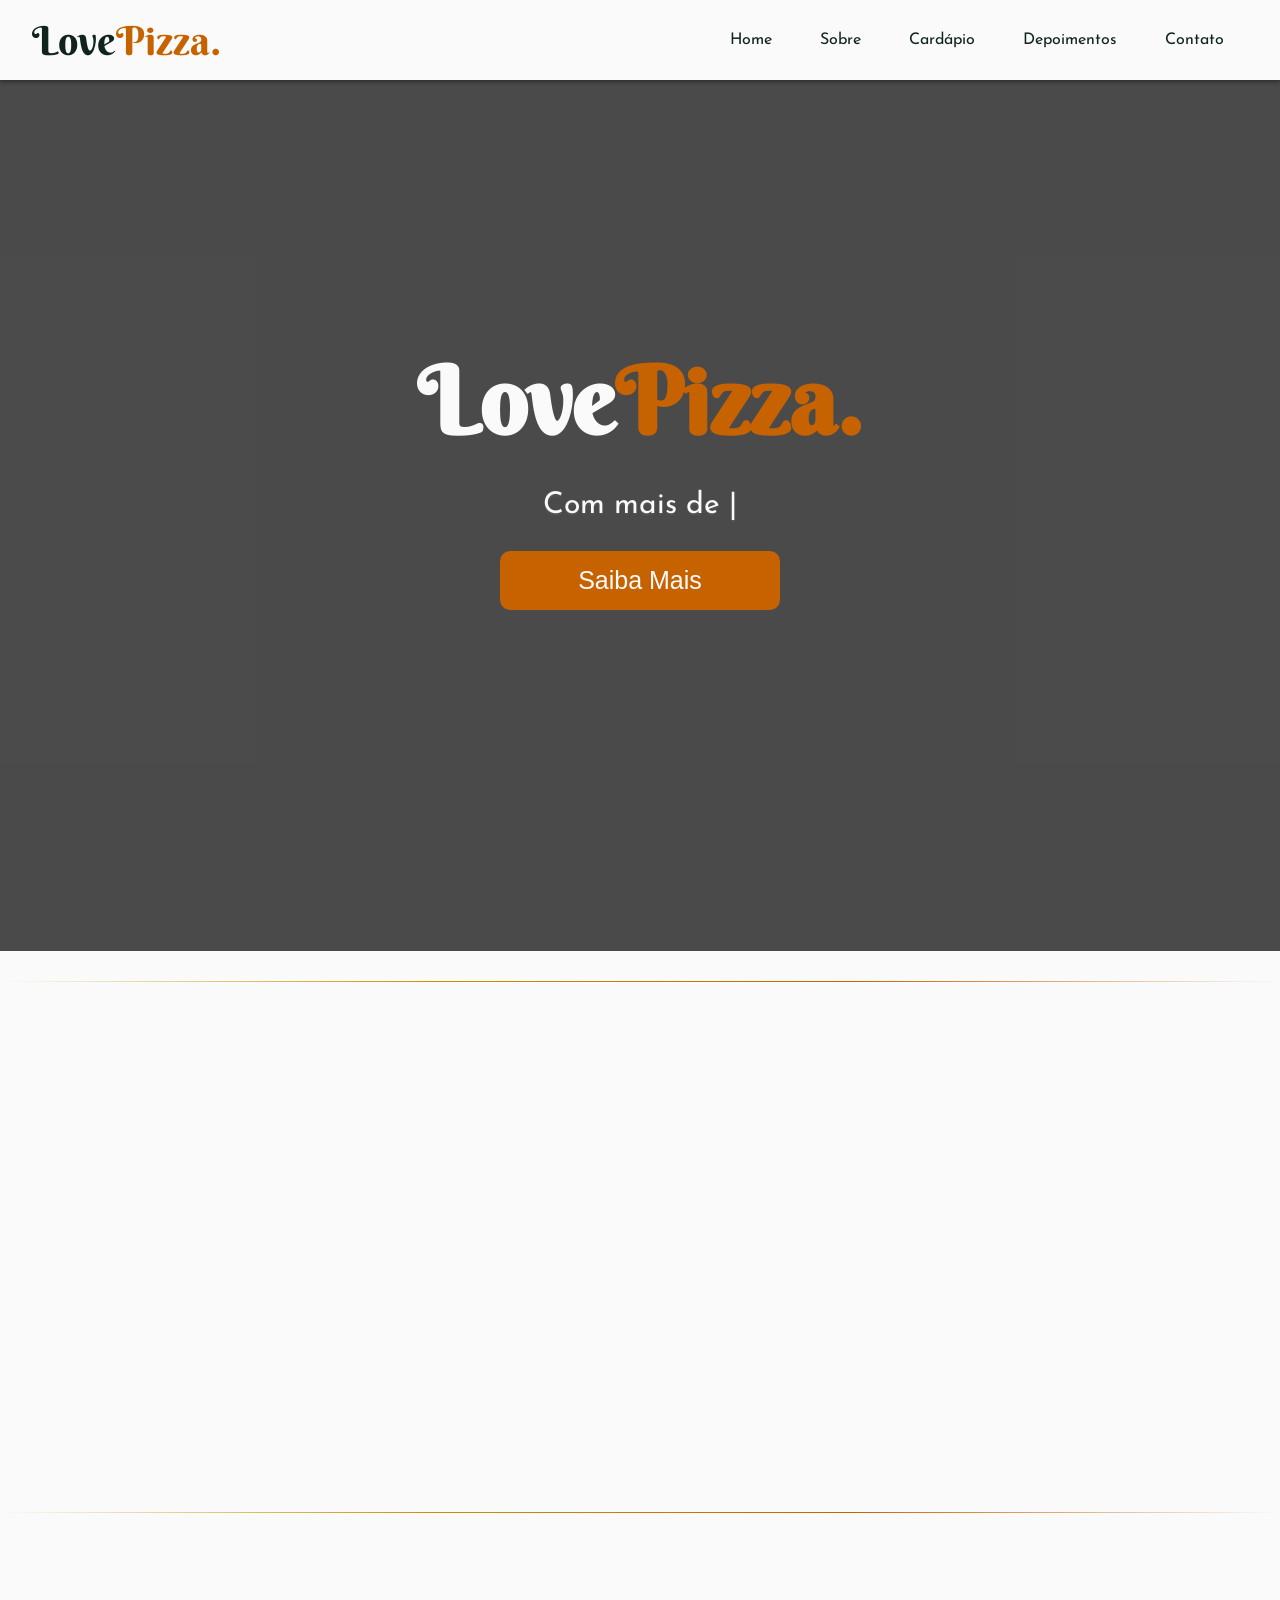
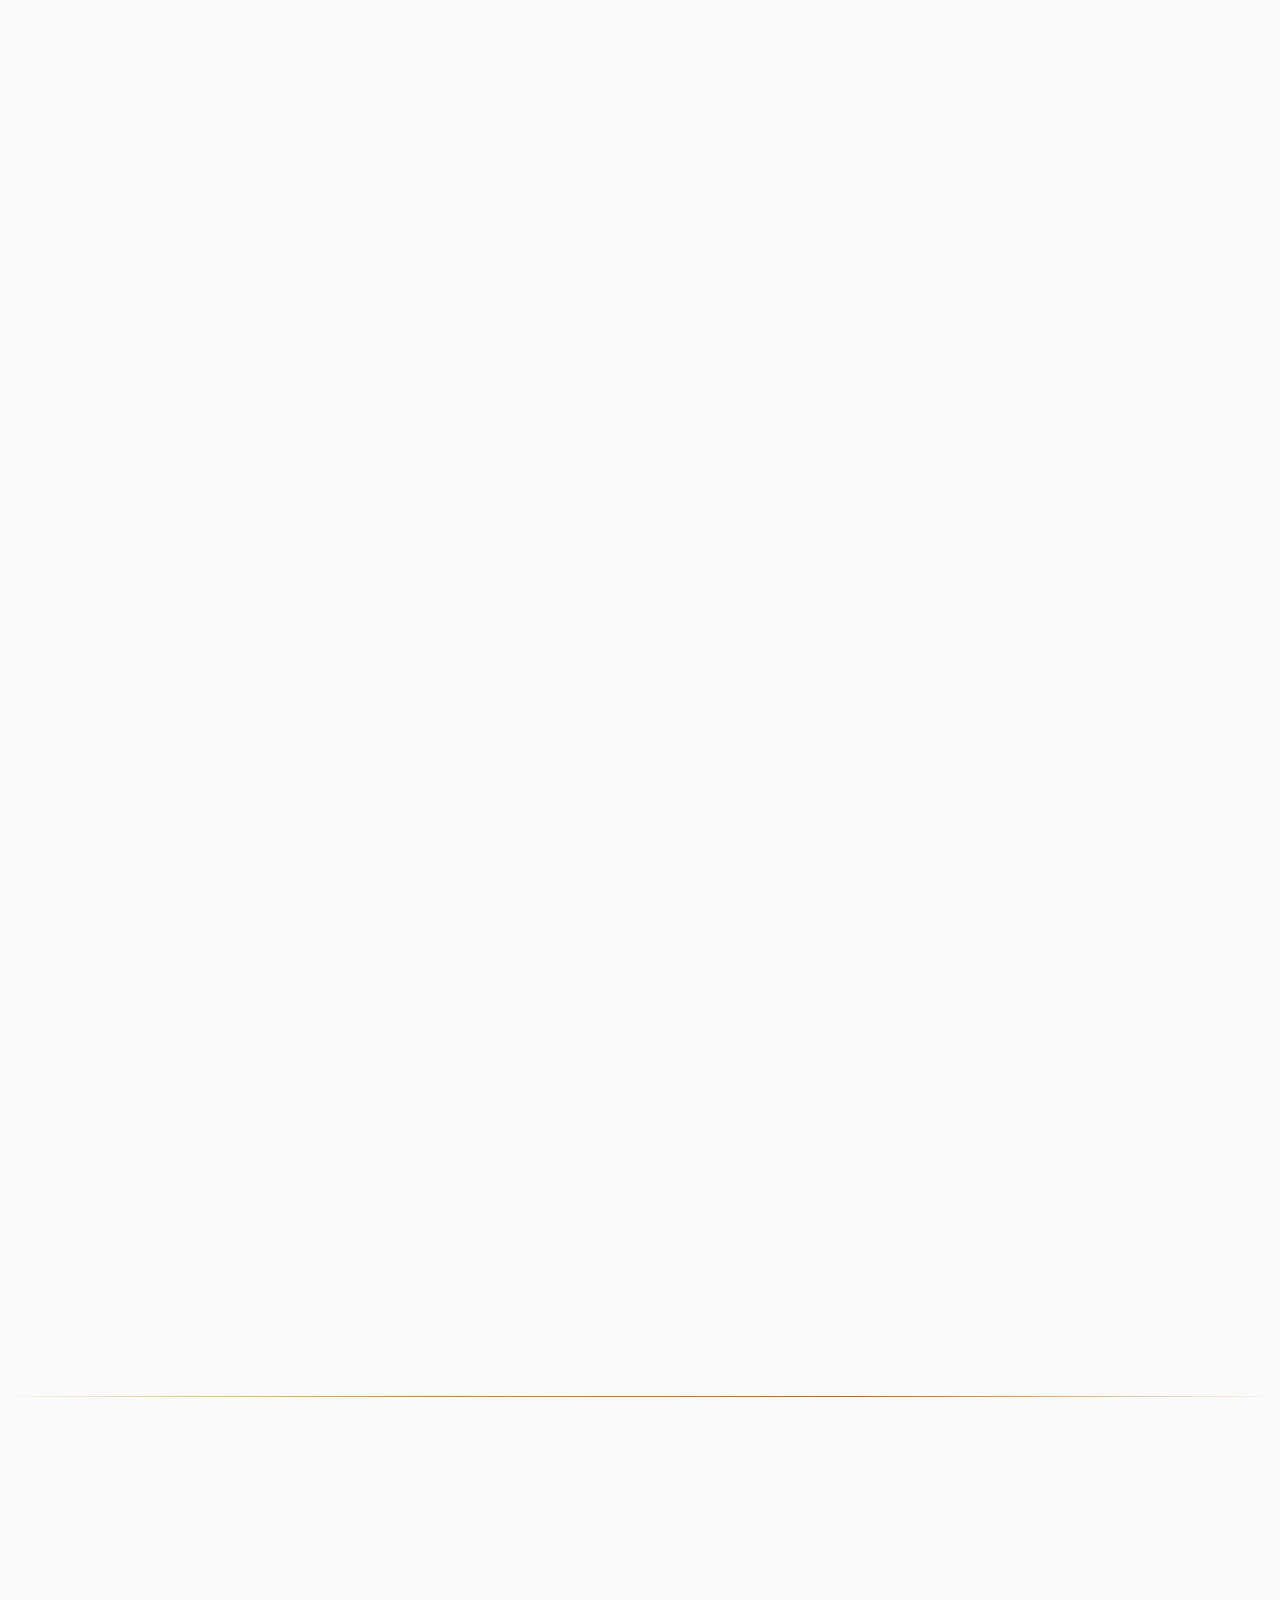
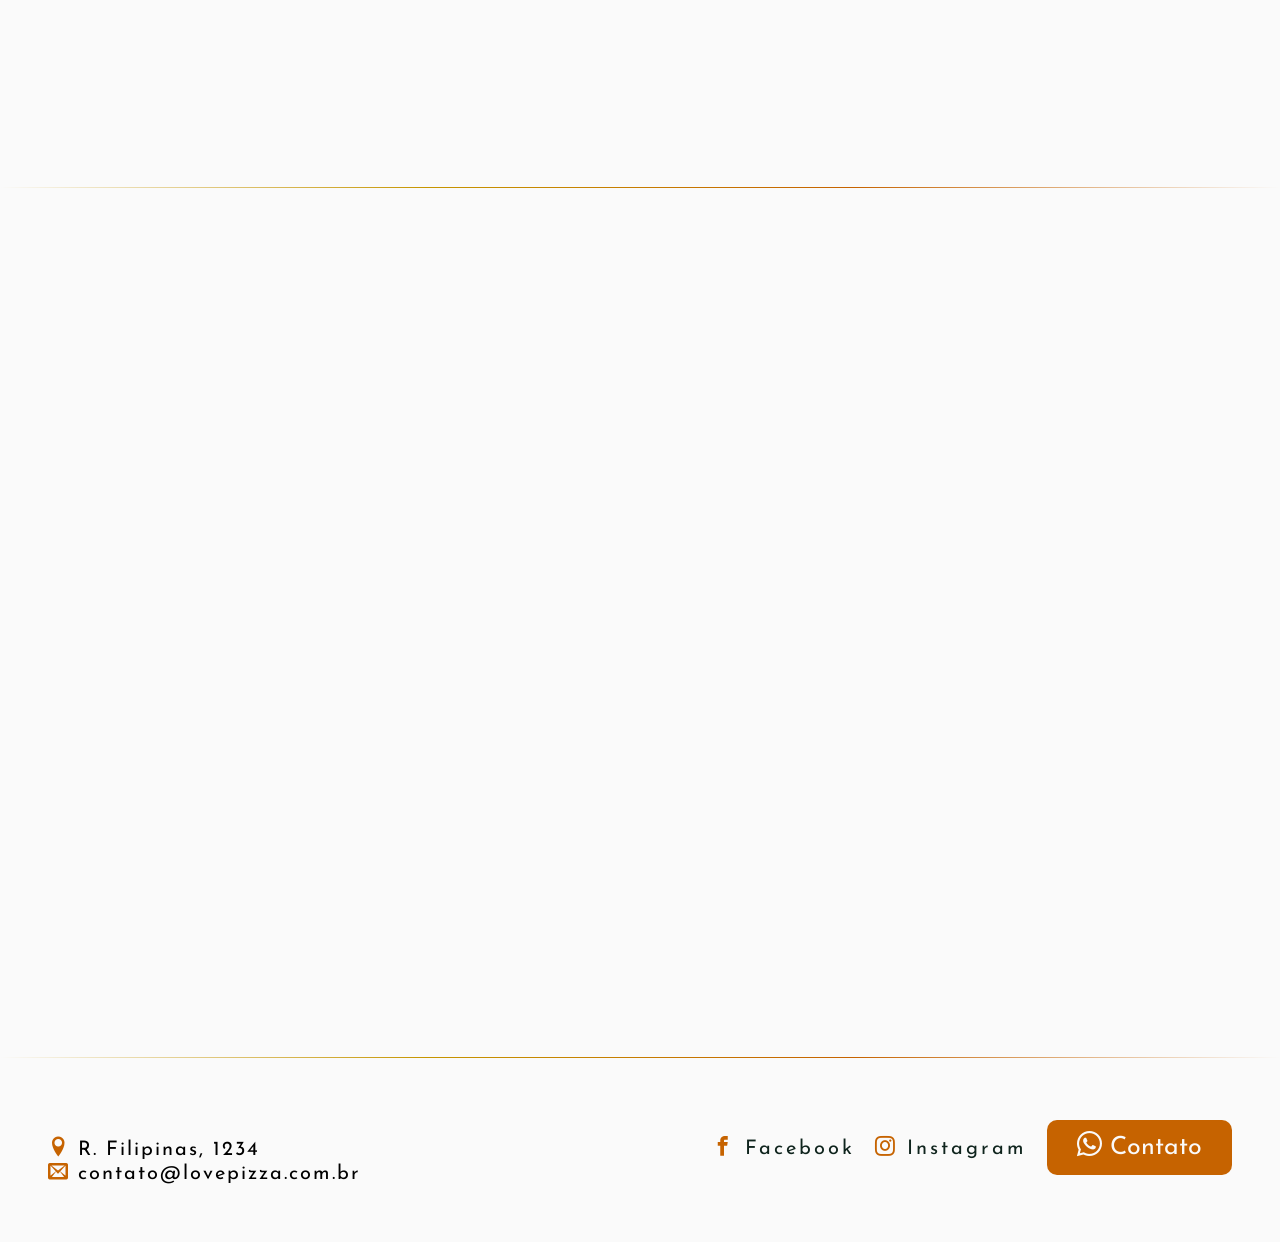
==== commit b7e61ef7: "melhorando o codigo em css" ====
--- a/index.html
+++ b/index.html
@@ -71,7 +71,7 @@
             Premiada pela Institulo La boa pizza pela qualidade nas pizzas e
             oferecendo os melhores serviços.
           </p>
-          <div class="sobre-button">
+          <div class="sobre-button" aria-label="button">
             <button class="sobre-button-reserva">Faça uma Reserva</button>
           </div>
         </div>
@@ -298,8 +298,8 @@
             </blockquote>
           </div>
           <div class="depoimentos-slider">
-            <div class="depoimentos-esquerda"><a></a></div>
-            <div class="depoimentos-direita"><a></a></div>
+            <div class="depoimentos-esquerda" ><a aria-label="before"></a></div>
+            <div class="depoimentos-direita" ><a aria-label="after"></a></div>
           </div>
         </div>
       </section>
@@ -316,15 +316,15 @@
         <form action="" class="contato-form">
           <input type="text" placeholder="Seu nome..." />
           <input type="email" placeholder="Seu E-mail..." />
-          <input type="phone" placeholder="(41) 99999-9999" />
-          <textarea
+          <input aria-label="Seu número de telefone com DDD" type="phone" placeholder="(41) 99999-9999" />
+          <textarea 
             name=""
             placeholder="Preencha sua Reclamação, Sugestão, Elogio ou Informações... "
             id=""
             cols="30"
             rows="10"
           ></textarea>
-          <input type="submit" value="Enviar Mensagem" />
+          <input aria-label="Enviar Mensagem" type="submit" value="Enviar Mensagem" />
         </form>
       </section>
     </main>
@@ -335,10 +335,10 @@
       <div class="footer-links">
         <ul class="footer-grid">
           <li class="footer-icon">
-            <i class="icon-location"></i> R. Filipinas, 1234
+            <i class="icon-location" aria-label="logradouro"></i> R. Filipinas, 1234
           </li>
           <li class="footer-icon">
-            <i class="icon-envelop"></i> contato@lovepizza.com.br
+            <i class="icon-envelop" aria-label="contato de email"></i> contato@lovepizza.com.br
           </li>
         </ul>
       </div>
--- a/assets/css/style.css
+++ b/assets/css/style.css
@@ -188,27 +188,24 @@
   background: var(--gradient-color);
 }
 
-.banner {
-  display: flex;
-  justify-content: center;
-  flex-direction: column;
-  background-image: url("/assets/img/banner.jpg");
+.banner {   
+  background-image: url(`/assets/img/banner.jpg`);  
   background-size: cover;
   background-repeat: no-repeat;
   background-attachment: fixed;
   height: 950px;
-  margin-bottom: 30px;
-  
-}
-
-.banner-image {
-  flex: 1;
+  margin-bottom: 30px;  
+}
+
+.banner-image { 
+  width: 100%; 
+  height: 100%;
   display: flex;
   flex-direction: column;
   align-items: center;
   justify-content: center;
-  height: 100px;
-  background-color: rgba(0, 0, 0, 0.7);
+  
+  background-color: rgba(0, 0, 0, 0.7);  
 }
 
 .banner-titulo {
@@ -393,16 +390,6 @@
   letter-spacing: 4px;
 }
 
-@media (max-width: 850px){
-  .sobre-titulo--principal{
-    font-size: 3rem;
-  }
-
-  .sobre-titulo--reconhecimento{
-    font-size: 30px;
-  }
-}
-
 .sobre-descricao {
   font-size: 1.5rem;
   max-width: 700px;
@@ -421,6 +408,31 @@
   max-width: 90%;
   height: 700px;
 }
+
+
+@media (max-width: 850px){
+  .sobre-titulo--principal{
+    font-size: 3rem;
+  }
+
+  .sobre-titulo--reconhecimento{
+    font-size: 30px;
+  }
+
+  .sobre-imagem-pizza img{
+    display: block;
+  }
+
+  
+}
+
+@media (max-width: 1400px){
+  .sobre-imagem-pizza img {
+    display: none;
+  }
+}
+
+
 
 .depoimentos {
   margin-top: 30px;
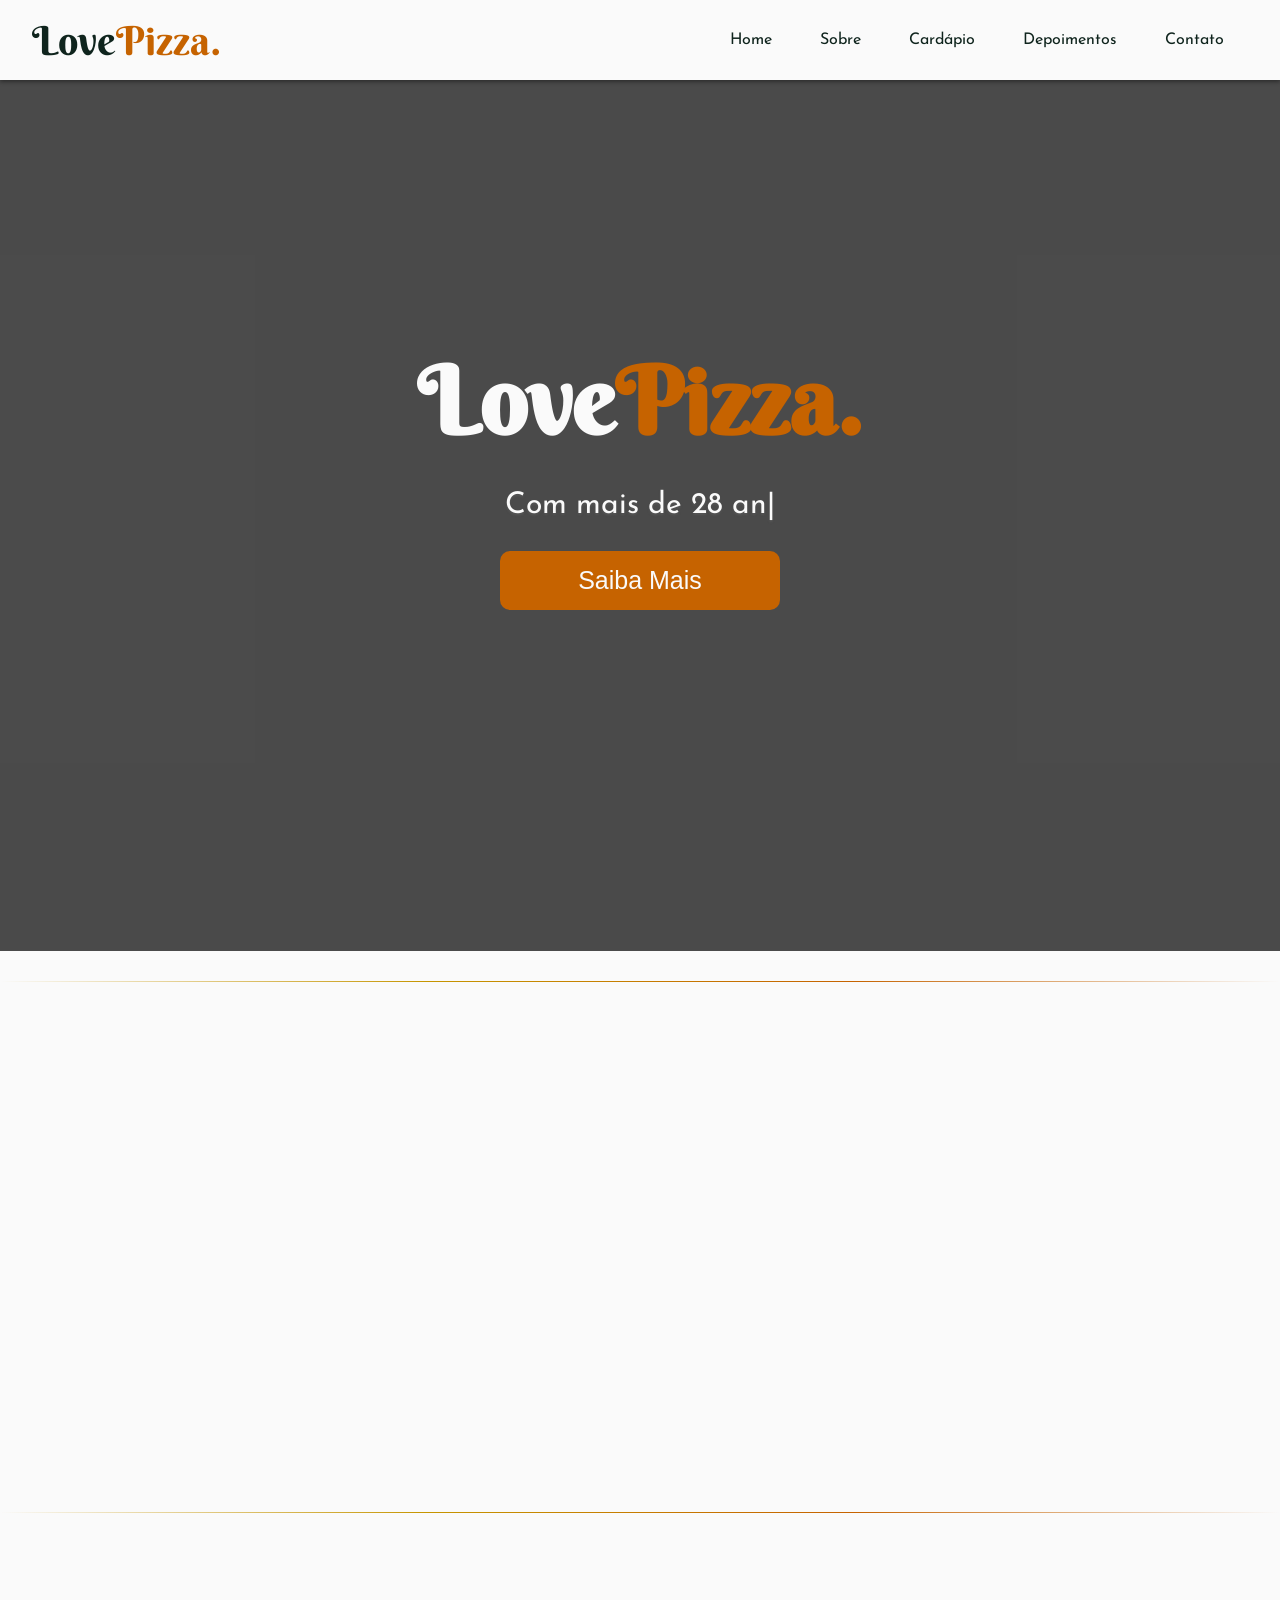
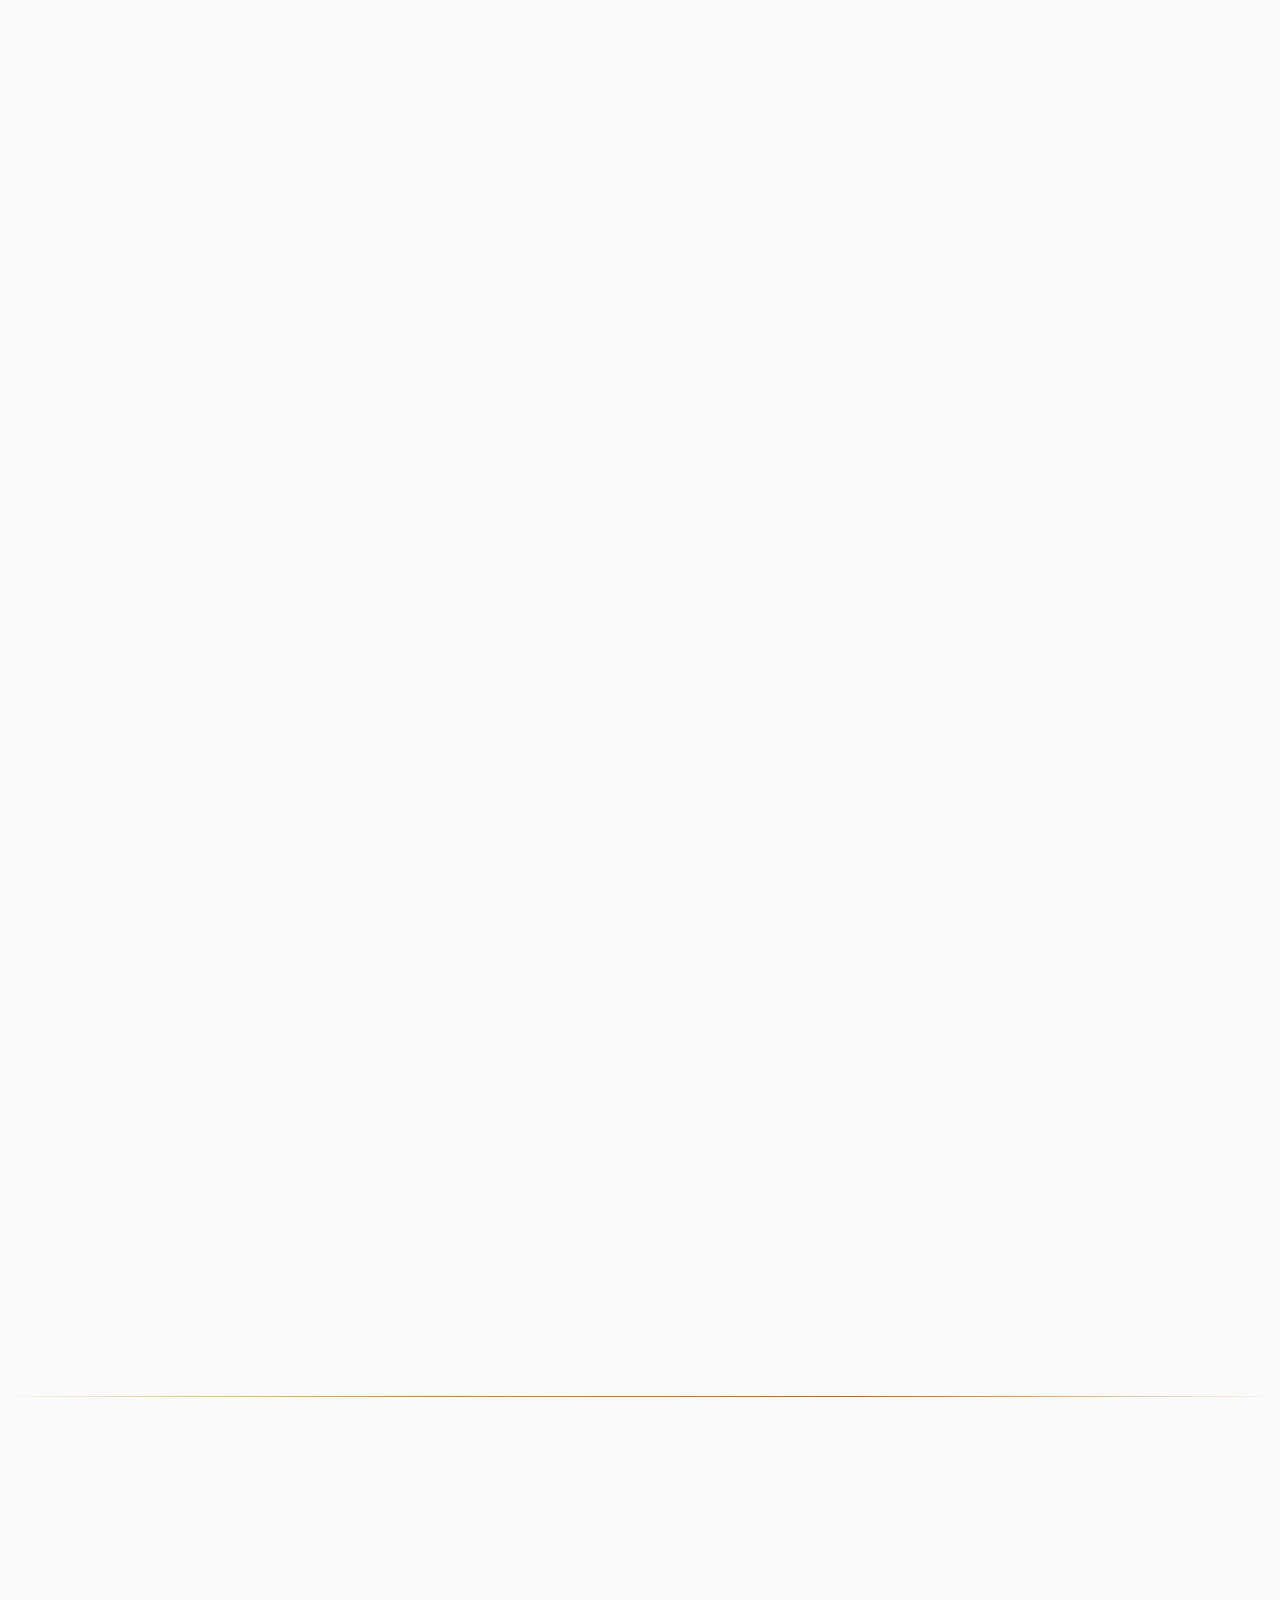
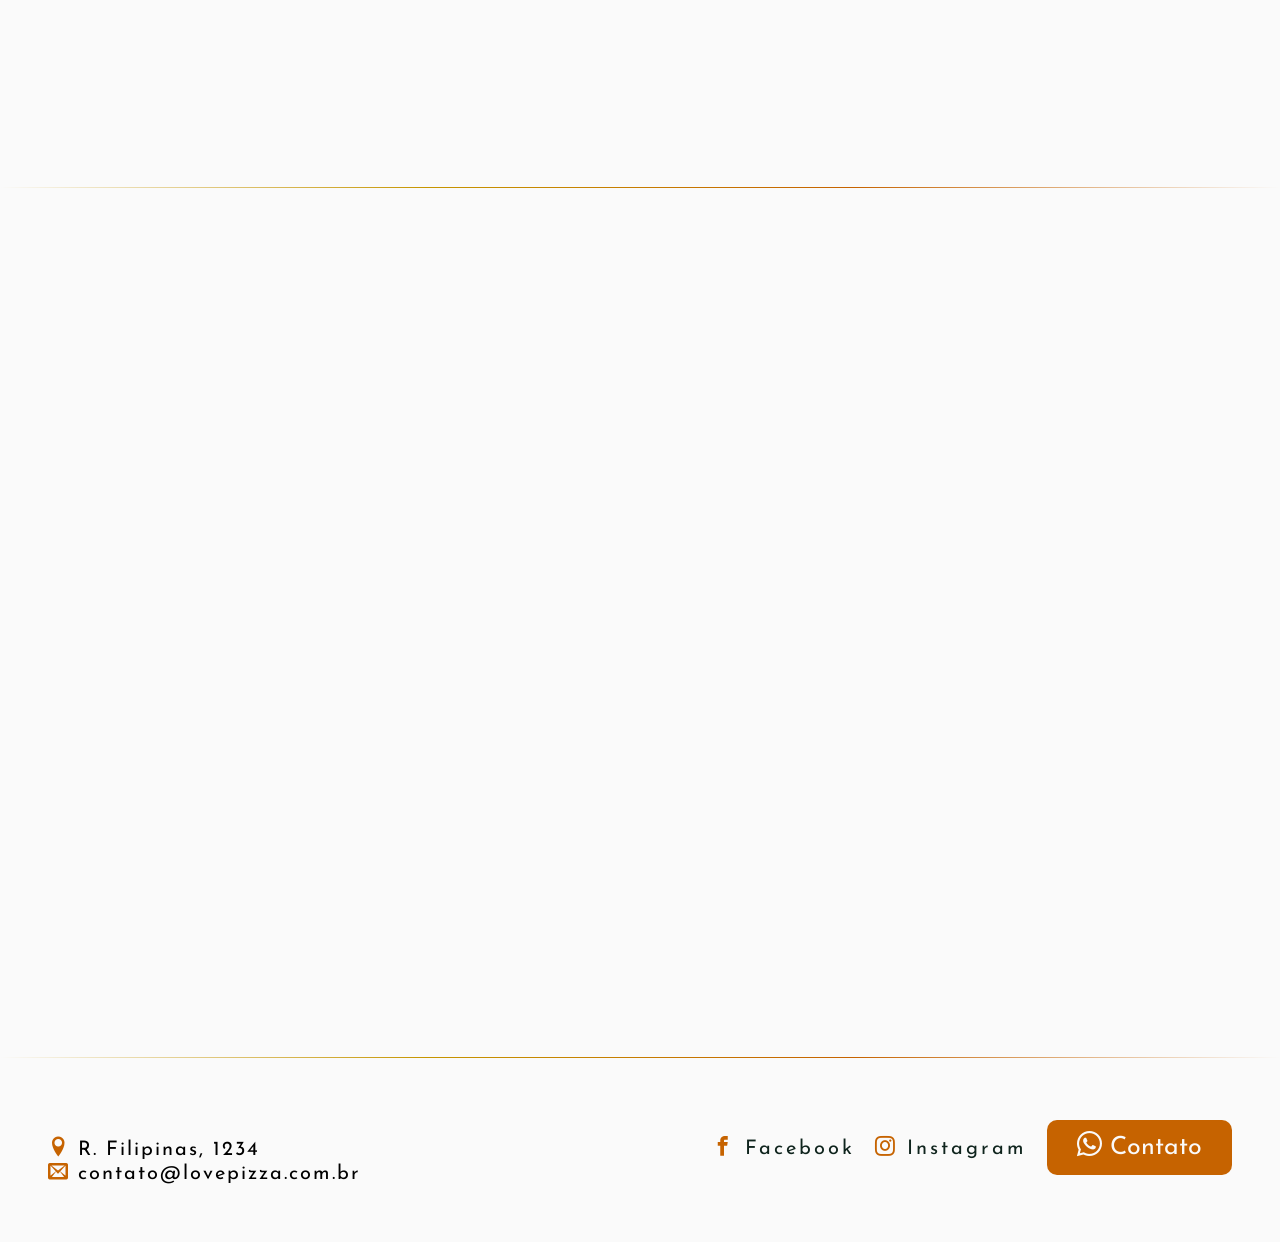
==== commit 6e971f87: "melhorando mais o css" ====
--- a/index.html
+++ b/index.html
@@ -72,11 +72,19 @@
             oferecendo os melhores serviços.
           </p>
           <div class="sobre-button" aria-label="button">
-            <button class="sobre-button-reserva">Faça uma Reserva</button>
+            <button class="sobre-button-reserva">
+              <a
+                href="https://api.whatsapp.com/send?phone=5541998911450&text=Obrigado por entrar em contato"
+                >Faça uma Reserva</a
+              >
+            </button>
           </div>
         </div>
         <div class="sobre-imagem-pizza">
-          <img src="assets/img/piazza.jpg" alt="Sovando a massa de pizza" />
+          <img
+            src="assets/img/piazza.jpg"
+            alt="Duas Pizza pronta esperando para ir ao forno"
+          />
         </div>
       </section>
 
@@ -298,8 +306,8 @@
             </blockquote>
           </div>
           <div class="depoimentos-slider">
-            <div class="depoimentos-esquerda" ><a aria-label="before"></a></div>
-            <div class="depoimentos-direita" ><a aria-label="after"></a></div>
+            <div class="depoimentos-esquerda"><a aria-label="before"></a></div>
+            <div class="depoimentos-direita"><a aria-label="after"></a></div>
           </div>
         </div>
       </section>
@@ -316,15 +324,23 @@
         <form action="" class="contato-form">
           <input type="text" placeholder="Seu nome..." />
           <input type="email" placeholder="Seu E-mail..." />
-          <input aria-label="Seu número de telefone com DDD" type="phone" placeholder="(41) 99999-9999" />
-          <textarea 
+          <input
+            aria-label="Seu número de telefone com DDD"
+            type="phone"
+            placeholder="(41) 99999-9999"
+          />
+          <textarea
             name=""
             placeholder="Preencha sua Reclamação, Sugestão, Elogio ou Informações... "
             id=""
             cols="30"
             rows="10"
           ></textarea>
-          <input aria-label="Enviar Mensagem" type="submit" value="Enviar Mensagem" />
+          <input
+            aria-label="Enviar Mensagem"
+            type="submit"
+            value="Enviar Mensagem"
+          />
         </form>
       </section>
     </main>
@@ -335,10 +351,12 @@
       <div class="footer-links">
         <ul class="footer-grid">
           <li class="footer-icon">
-            <i class="icon-location" aria-label="logradouro"></i> R. Filipinas, 1234
+            <i class="icon-location" aria-label="logradouro"></i> R. Filipinas,
+            1234
           </li>
           <li class="footer-icon">
-            <i class="icon-envelop" aria-label="contato de email"></i> contato@lovepizza.com.br
+            <i class="icon-envelop" aria-label="contato de email"></i>
+            contato@lovepizza.com.br
           </li>
         </ul>
       </div>
--- a/assets/css/style.css
+++ b/assets/css/style.css
@@ -188,24 +188,24 @@
   background: var(--gradient-color);
 }
 
-.banner {   
-  background-image: url(`/assets/img/banner.jpg`);  
+.banner {
+  background-image: url(`/assets/img/banner.jpg`);
   background-size: cover;
   background-repeat: no-repeat;
   background-attachment: fixed;
   height: 950px;
-  margin-bottom: 30px;  
-}
-
-.banner-image { 
-  width: 100%; 
+  margin-bottom: 30px;
+}
+
+.banner-image {
+  width: 100%;
   height: 100%;
   display: flex;
   flex-direction: column;
   align-items: center;
   justify-content: center;
-  
-  background-color: rgba(0, 0, 0, 0.7);  
+
+  background-color: rgba(0, 0, 0, 0.7);
 }
 
 .banner-titulo {
@@ -214,8 +214,8 @@
   color: var(--text-color-light);
 }
 
-@media (max-width: 850px){
-  .banner-titulo{
+@media (max-width: 850px) {
+  .banner-titulo {
     font-size: 4rem;
   }
 
@@ -225,7 +225,6 @@
     margin-right: 2rem;
     min-width: 350px;
   }
-  
 }
 
 .banner-titulo span {
@@ -235,7 +234,7 @@
 .banner-texto {
   font-size: 1.875rem;
   color: var(--text-color-light);
-  max-width: 700px;  
+  max-width: 700px;
   margin-top: 30px;
   text-shadow: 0px 2px 2px #555555;
 }
@@ -294,8 +293,8 @@
   margin-bottom: 30px;
 }
 
-@media (max-width: 850px){
-  .cardapio-titulo--principal{
+@media (max-width: 850px) {
+  .cardapio-titulo--principal {
     font-size: 3rem;
   }
 }
@@ -321,8 +320,8 @@
   border-radius: 5px;
 }
 
-@media (max-width: 850px){
-  .cardapio-image--pizza{
+@media (max-width: 850px) {
+  .cardapio-image--pizza {
     width: 150px;
     height: 150px;
   }
@@ -351,16 +350,16 @@
   margin-top: 2rem;
 }
 
-@media (max-width: 850px){
-  .cardapio-titulo{
+@media (max-width: 850px) {
+  .cardapio-titulo {
     font-size: 1.1rem;
   }
 
-  .cardapio-descricao{
+  .cardapio-descricao {
     min-width: 180px;
   }
 
-  .cardapio-preco{
+  .cardapio-preco {
     font-size: 1.2rem;
   }
 }
@@ -369,6 +368,7 @@
   display: flex;
   margin-top: 30px;
   margin-bottom: 30px;
+  width: 100%;
 }
 
 .sobre-titulo {
@@ -388,6 +388,7 @@
   margin-bottom: 30px;
   max-width: 700px;
   letter-spacing: 4px;
+  margin-right: 2rem;
 }
 
 .sobre-descricao {
@@ -395,44 +396,39 @@
   max-width: 700px;
   letter-spacing: 4px;
   margin-bottom: 40px;
+  margin-right: 2rem;
+}
+
+.sobre-button-reserva > a {
+  text-decoration: none;
+  color: var(--text-color-light);
 }
 
 .sobre-imagem-pizza {
   display: flex;
-  justify-content: flex-end;
   flex: 1;
 }
 
 .sobre-imagem-pizza img {
-  display: flex;
-  max-width: 90%;
-  height: 700px;
-}
-
-
-@media (max-width: 850px){
-  .sobre-titulo--principal{
+  height: 100%;
+  width: 100%;
+}
+
+@media (max-width: 850px) {
+  .sobre-titulo--principal {
     font-size: 3rem;
   }
 
-  .sobre-titulo--reconhecimento{
+  .sobre-titulo--reconhecimento {
     font-size: 30px;
   }
-
-  .sobre-imagem-pizza img{
-    display: block;
-  }
-
-  
-}
-
-@media (max-width: 1400px){
+}
+
+@media (max-width: 1400px) {
   .sobre-imagem-pizza img {
     display: none;
   }
 }
-
-
 
 .depoimentos {
   margin-top: 30px;
@@ -468,8 +464,8 @@
   margin-bottom: 60px;
 }
 
-@media (max-width: 850px){
-  .depoimentos-titulo{
+@media (max-width: 850px) {
+  .depoimentos-titulo {
     font-size: 3rem;
   }
 }
@@ -552,8 +548,6 @@
   margin-bottom: 40px;
   letter-spacing: 4px;
 }
-
-
 
 .contato-form {
   display: flex;
@@ -573,12 +567,12 @@
   outline: none;
 }
 
-@media (max-width: 850px){
-  .contato-titulo-principal{
+@media (max-width: 850px) {
+  .contato-titulo-principal {
     font-size: 3rem;
   }
 
-  .contato-descricao{
+  .contato-descricao {
     font-size: 1rem;
   }
 
@@ -641,10 +635,10 @@
   .footer-icons {
     display: flex;
     flex-wrap: wrap;
-    justify-content: center;    
-  }
-
-  .footer-grid li{
+    justify-content: center;
+  }
+
+  .footer-grid li {
     font-size: 1rem;
   }
 }
@@ -674,5 +668,3 @@
   opacity: 1;
   transform: translate3d(0px, 0px, 0px);
 }
-
-
